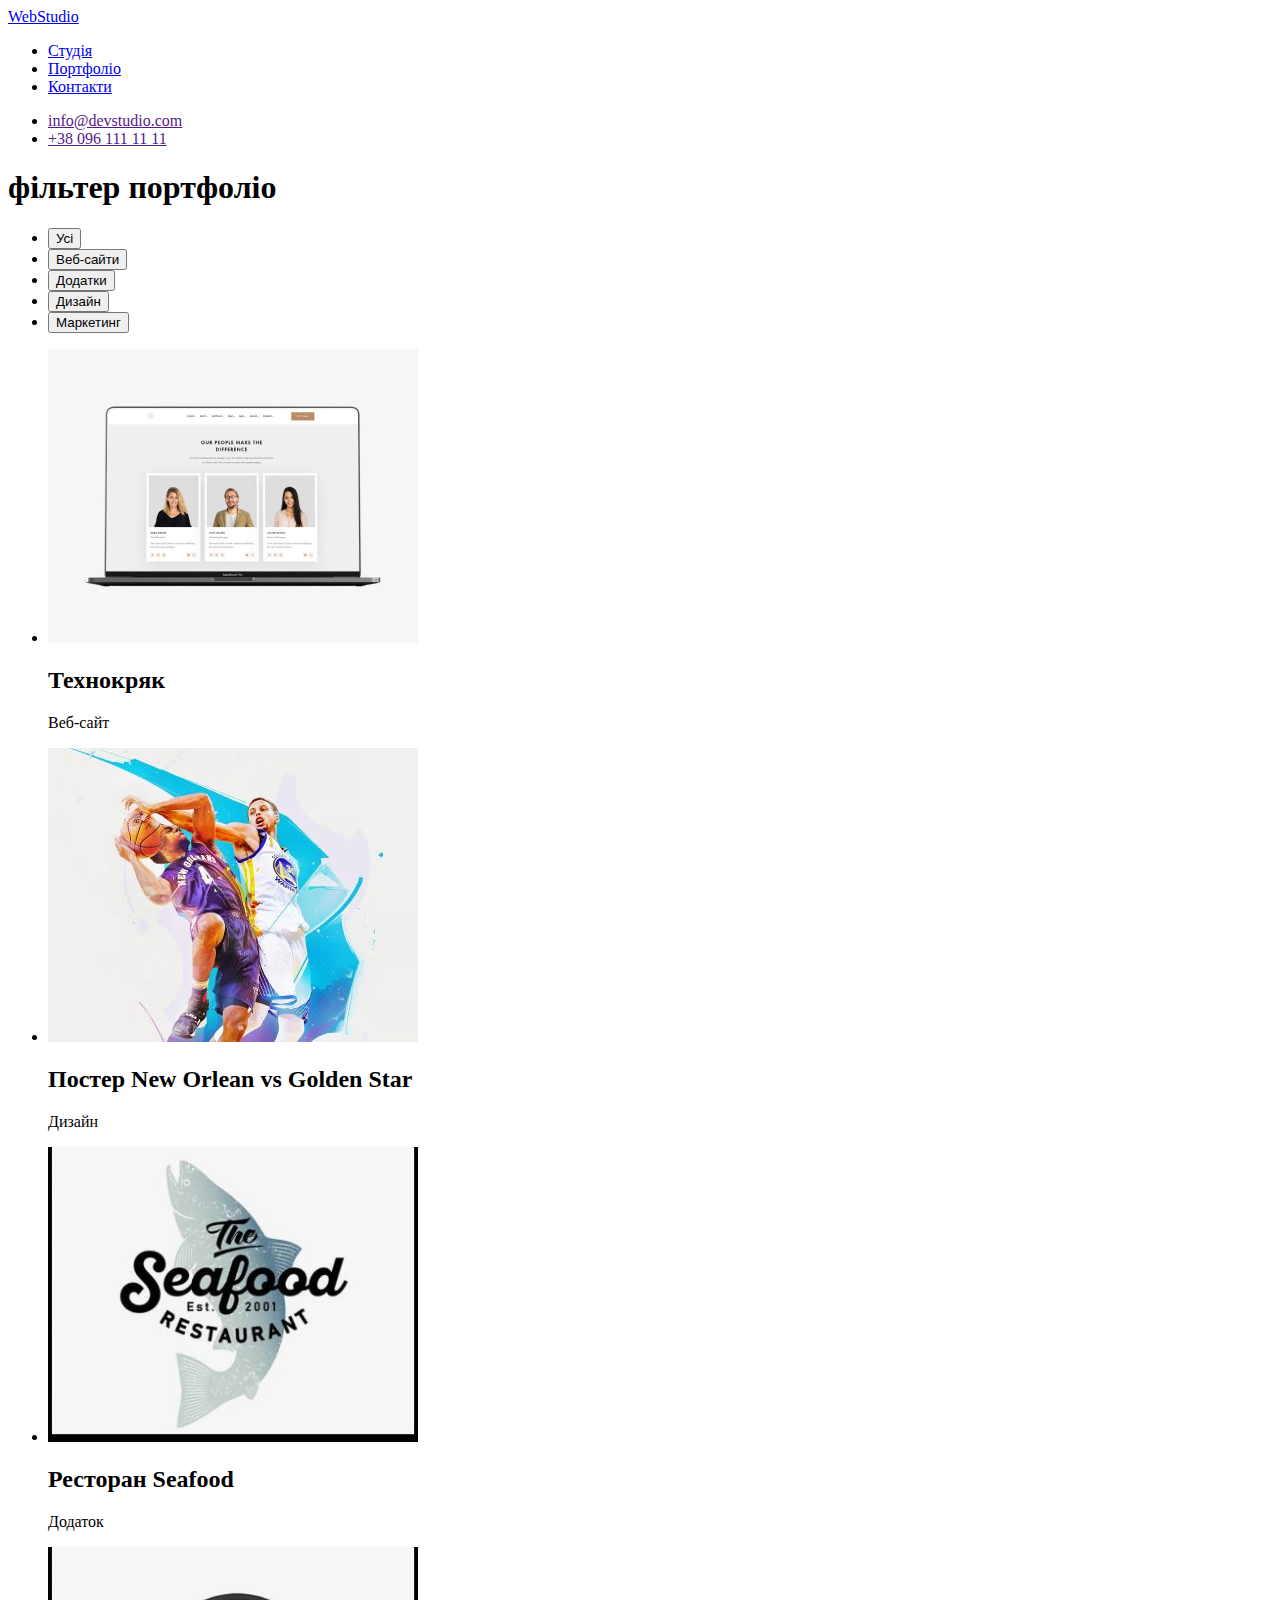
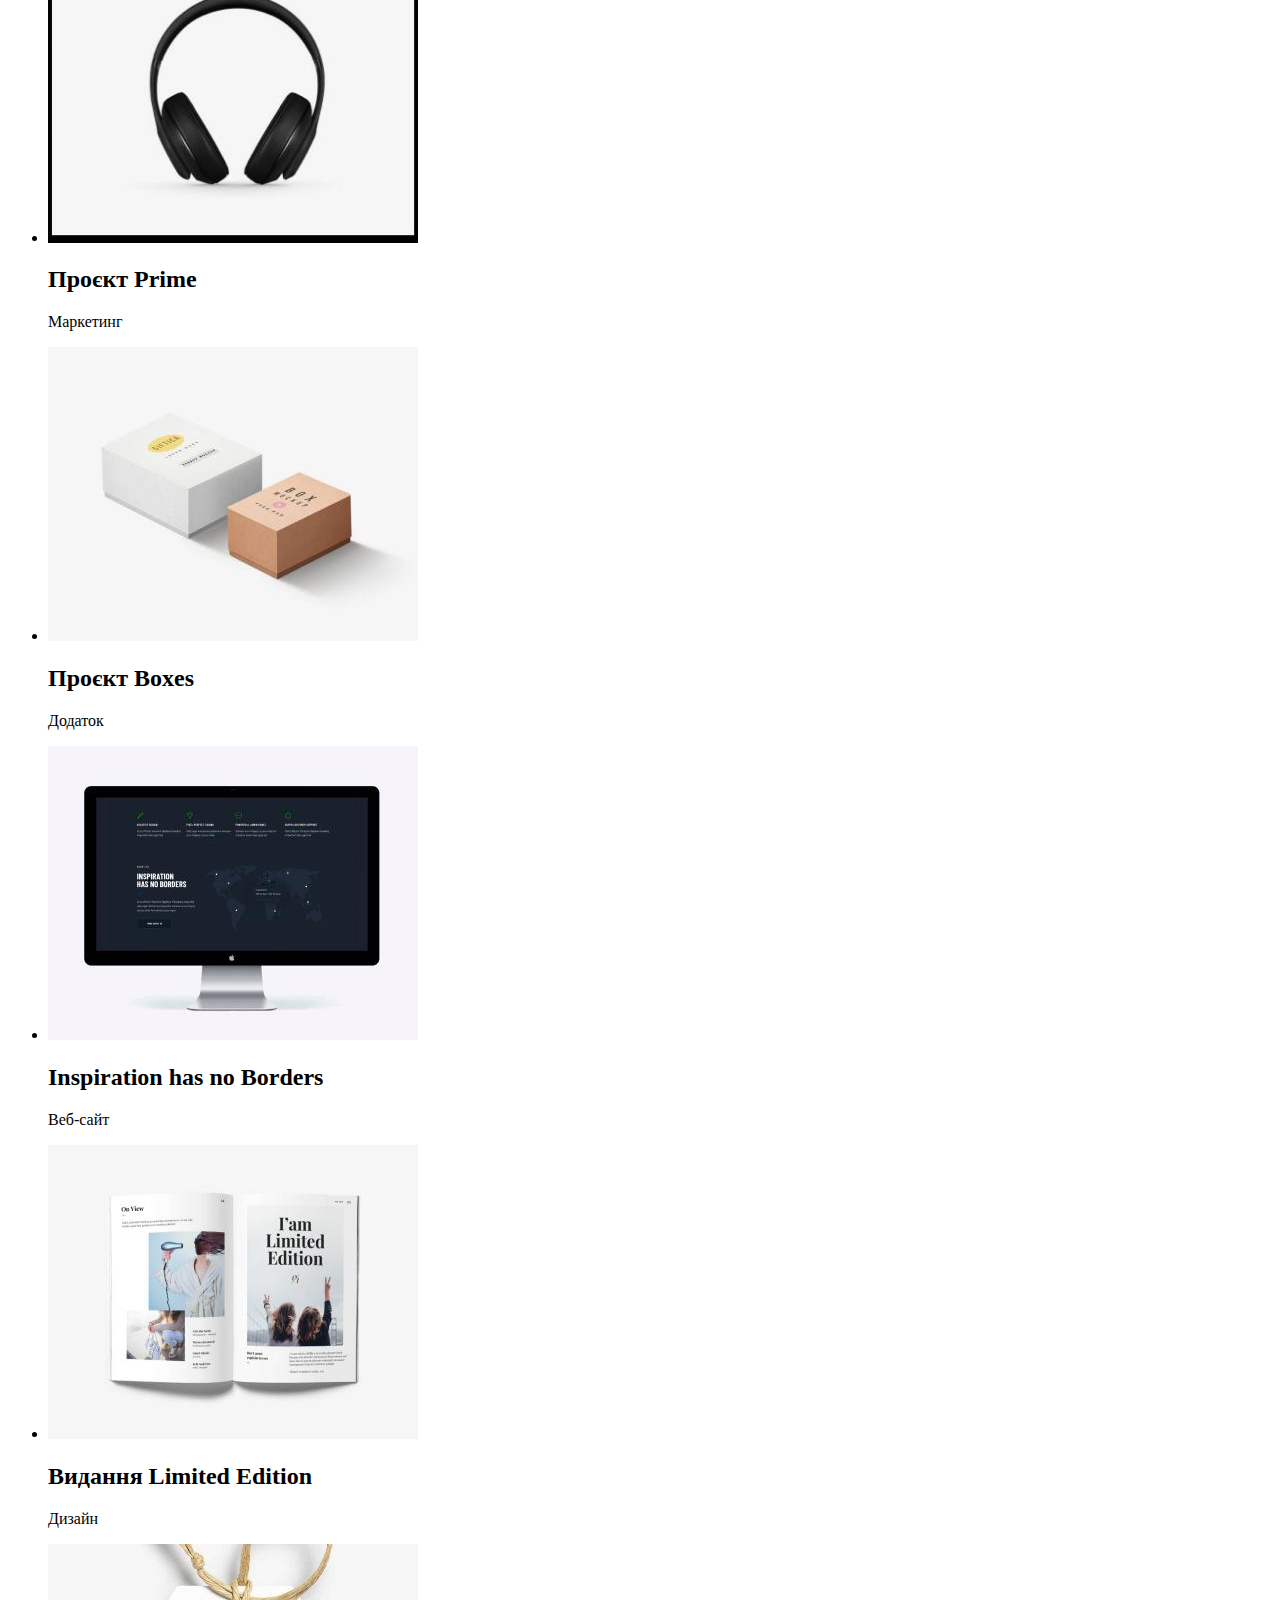
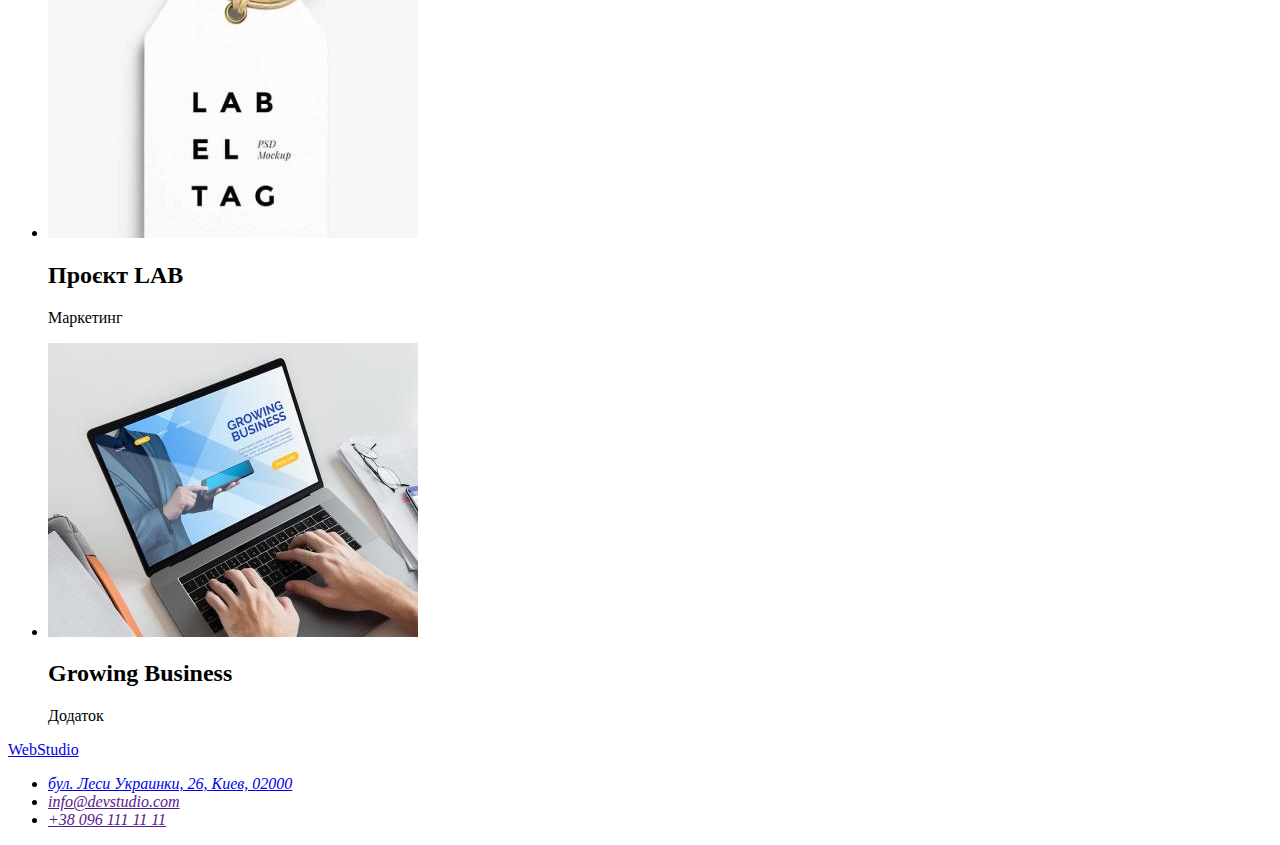
==== portfolio.html @ 7a336064 "створив секцію Мейн" ====
<!DOCTYPE html>
<html lang="uk">
  <head>
    <meta charset="UTF-8" />
    <meta http-equiv="X-UA-Compatible" content="IE=edge" />
    <meta name="viewport" content="width=device-width, initial-scale=1.0" />
    <title>Document</title>
    <link rel="staylesheet" href="./css/styles.css" />
  </head>
  <body>
    <header>
      <nav>
        <a href="index.html">WebStudio</a>
        <ul>
          <li><a href="./index.html">Студія</a></li>
          <li><a href="#">Портфоліо</a></li>
          <li><a href="#">Контакти</a></li>
        </ul>
        <ul>
          <li><a href="">info@devstudio.com</a></li>
          <li><a href="">+38 096 111 11 11</a></li>
        </ul>
      </nav>
    </header>
    <main>
      <!--заголовок буде приховано в файліcss-->
      <h1>фільтер портфоліо</h1>
      <ul>
        <li><button type="button">Усі</button></li>
        <li><button type="button">Веб-сайти</button></li>
        <li><button type="button">Додатки</button></li>
        <li><button type="button">Дизайн</button></li>
        <li><button type="button">Маркетинг</button></li>
      </ul>
      <section>
        <ul>
          <li>
            <img
              src="./images/imgPortfolio1.jpg"
              alt="відкритий сайт на ноутбуці"
              width="370"
            />
            <h2>Технокряк</h2>
            <p>Веб-сайт</p>
          </li>
          <li>
            <img
              src="./images/imgPortfolio2.jpg"
              alt="два хлопці грають в баскетбол"
              width="370"
            />
            <h2>Постер New Orlean vs Golden Star</h2>
            <p>Дизайн</p>
          </li>
          <li>
            <img
              src="./images/imgPortfolio3.jpg"
              alt="логотип ресторану"
              width="370"
            />
            <h2>Ресторан Seafood</h2>
            <p>Додаток</p>
          </li>
          <li>
            <img src="./images/imgPortfolio4.jpg" alt="навушники" width="370" />
            <h2>Проєкт Prime</h2>
            <p>Маркетинг</p>
          </li>
          <li>
            <img
              src="./images/imgPortfolio5.jpg"
              alt="дві картонні коробки"
              width="370"
            />
            <h2>Проєкт Boxes</h2>
            <p>Додаток</p>
          </li>
          <li>
            <img
              src="./images/imgPortfolio6.jpg"
              alt="відкритий сайт на комп’ютері"
              width="370"
            />
            <h2>Inspiration has no Borders</h2>
            <p>Веб-сайт</p>
          </li>
          <li>
            <img
              src="./images/imgPortfolio7.jpg"
              alt="відкрита книга"
              width="370"
            />
            <h2>Видання Limited Edition</h2>
            <p>Дизайн</p>
          </li>
          <li>
            <img
              src="./images/imgPortfolio8.jpg"
              alt="логотип компанії lab"
              width="370"
            />
            <h2>Проєкт LAB</h2>
            <p>Маркетинг</p>
          </li>
          <li>
            <img
              src="./images/imgPortfolio9.jpg"
              alt="людина працює за ноутбуком"
              width="370"
            />
            <h2>Growing Business</h2>
            <p>Додаток</p>
          </li>
        </ul>
      </section>
    </main>
    <footer>
      <a href="#">WebStudio</a>
      <address>
        <ul>
          <li>
            <a href="https://goo.gl/maps/vEa3t6t454SskipW9"
              >бул. Леси Украинки, 26, Киев, 02000</a
            >
          </li>
          <li><a href="">info@devstudio.com</a></li>
          <li><a href="">+38 096 111 11 11</a></li>
        </ul>
      </address>
    </footer>
  </body>
</html>
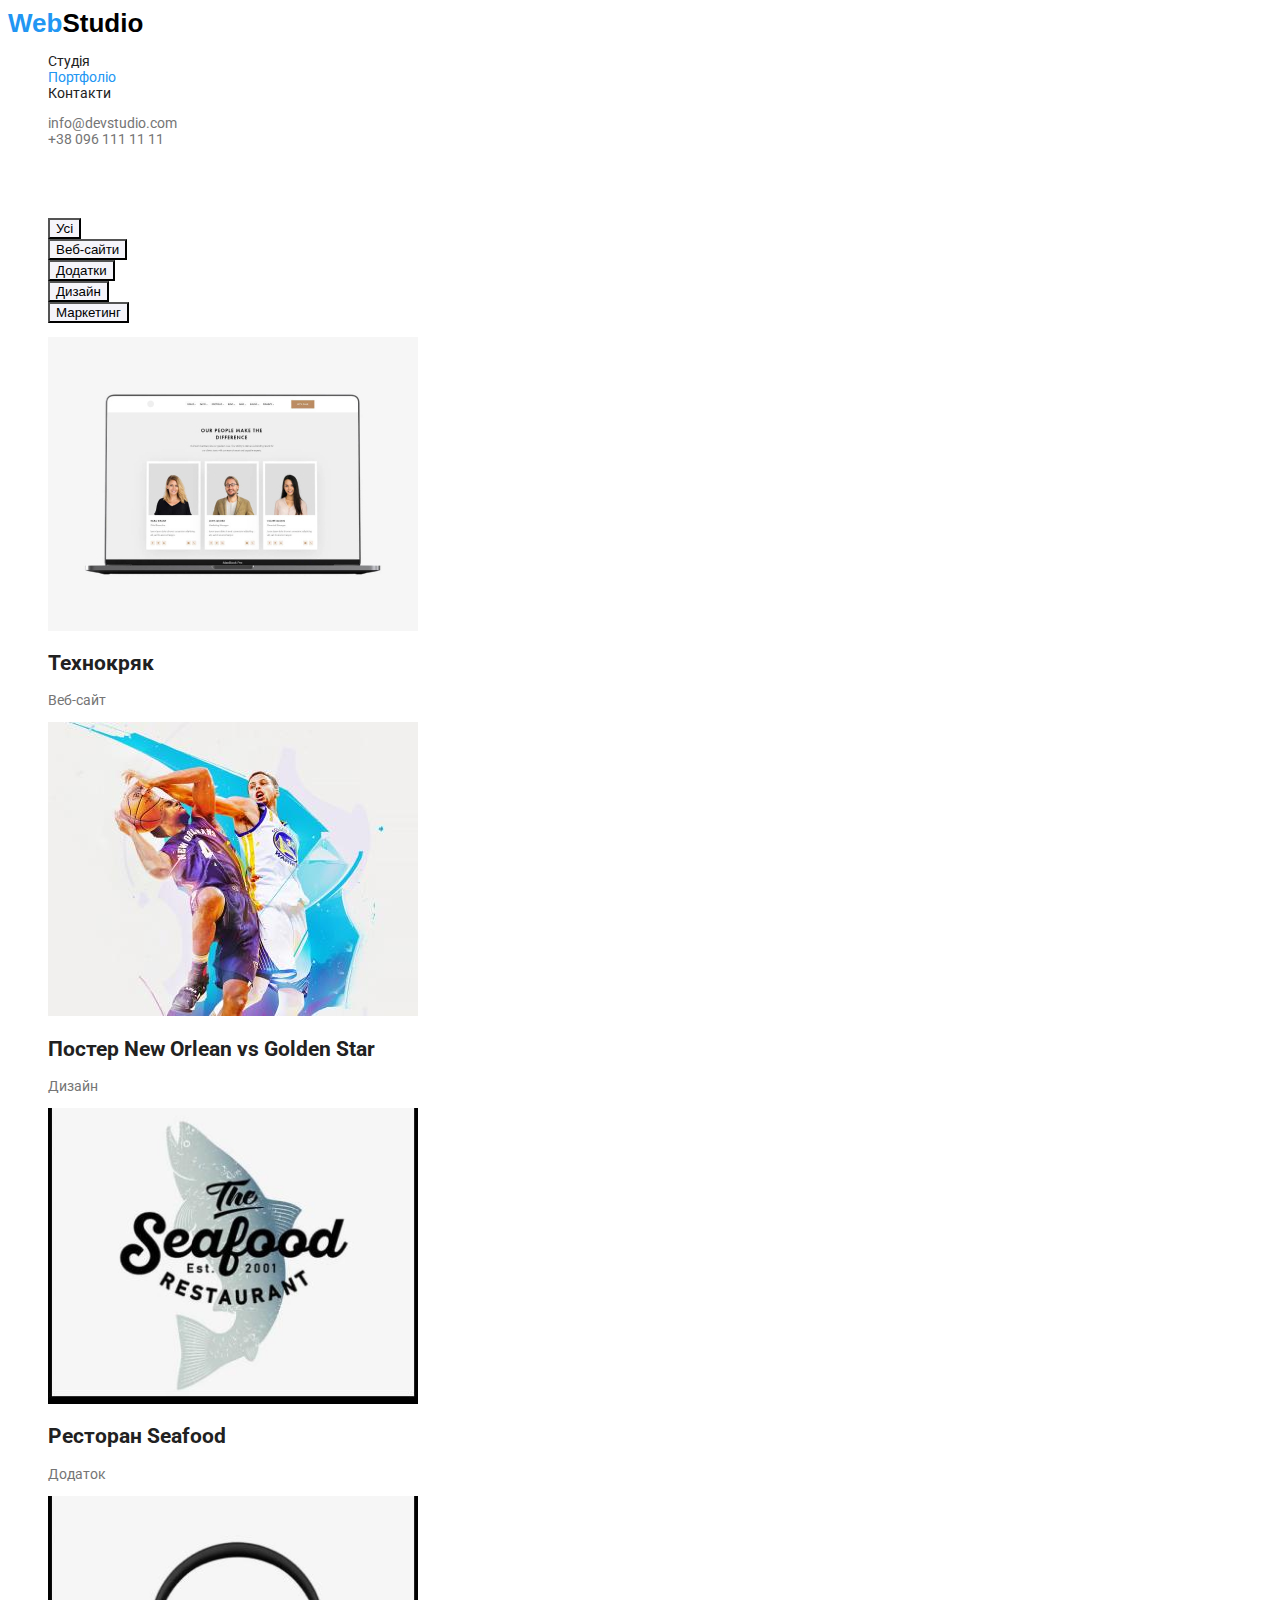
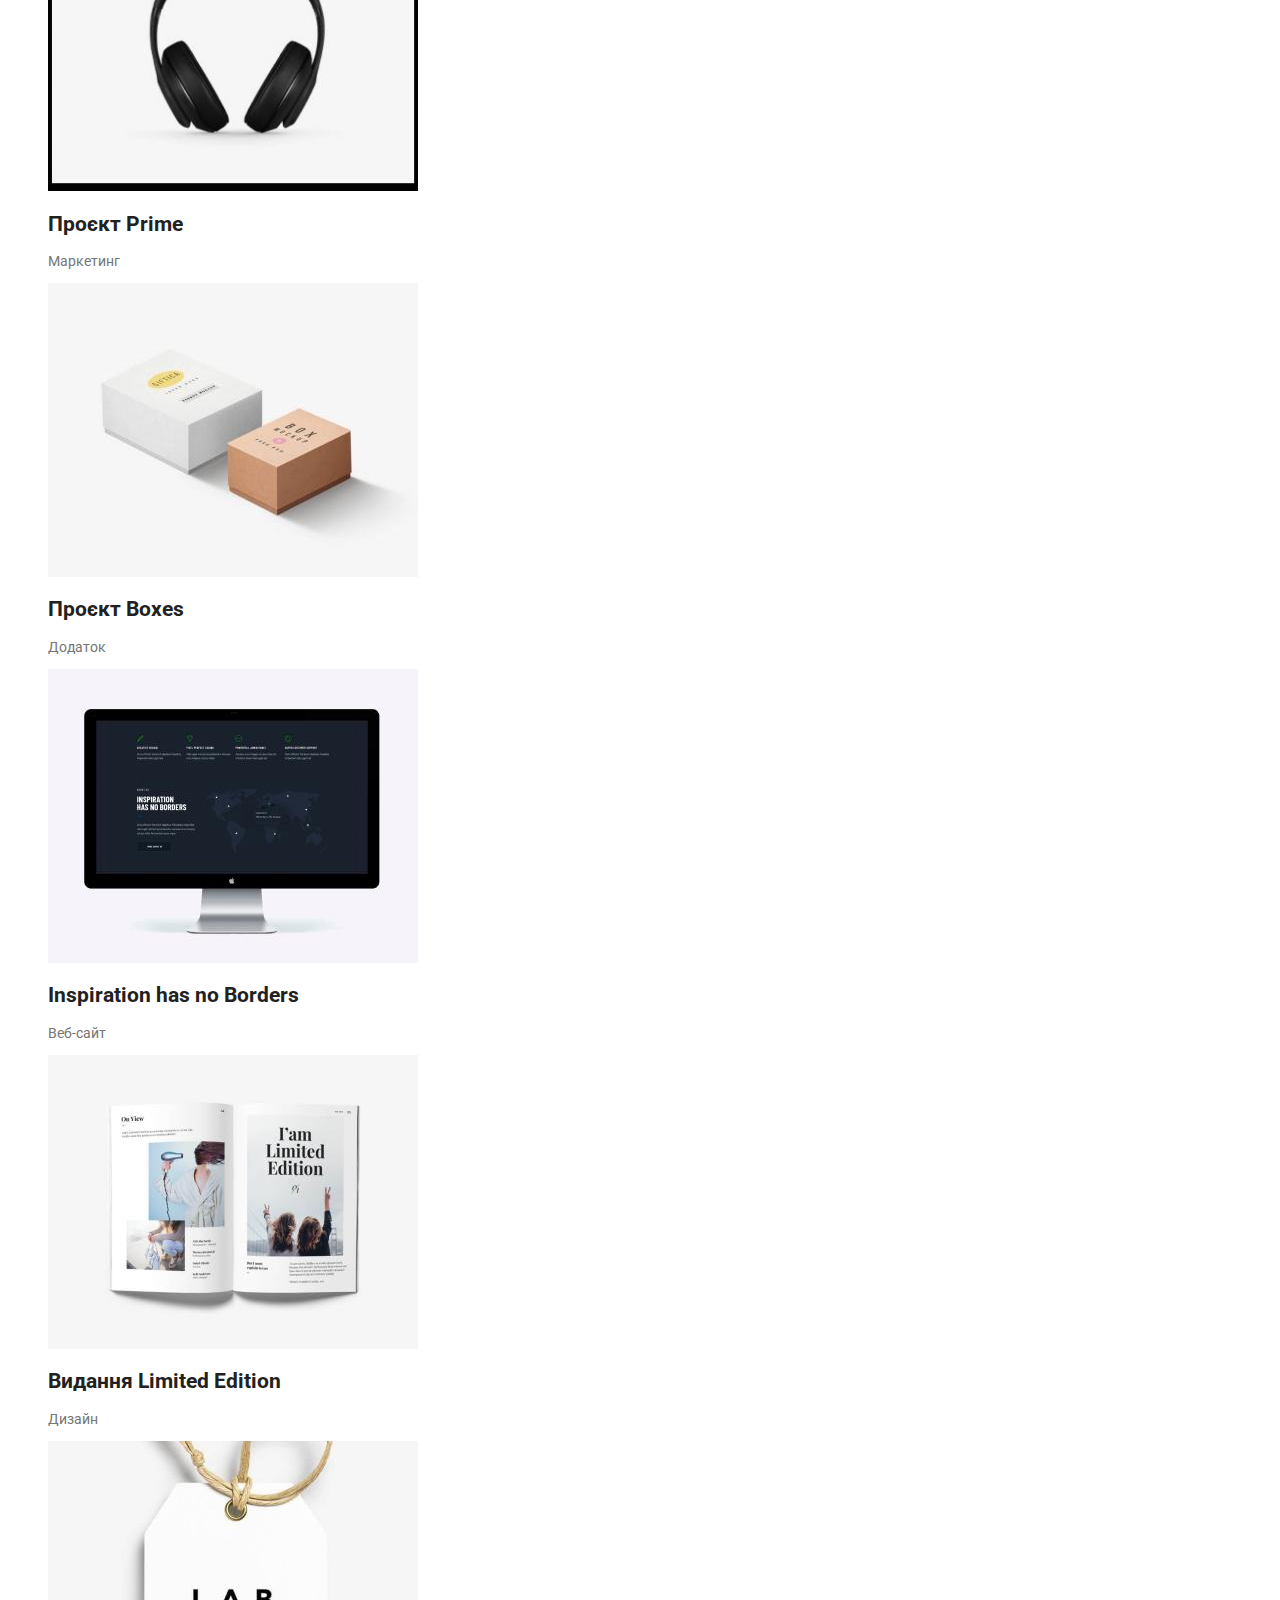
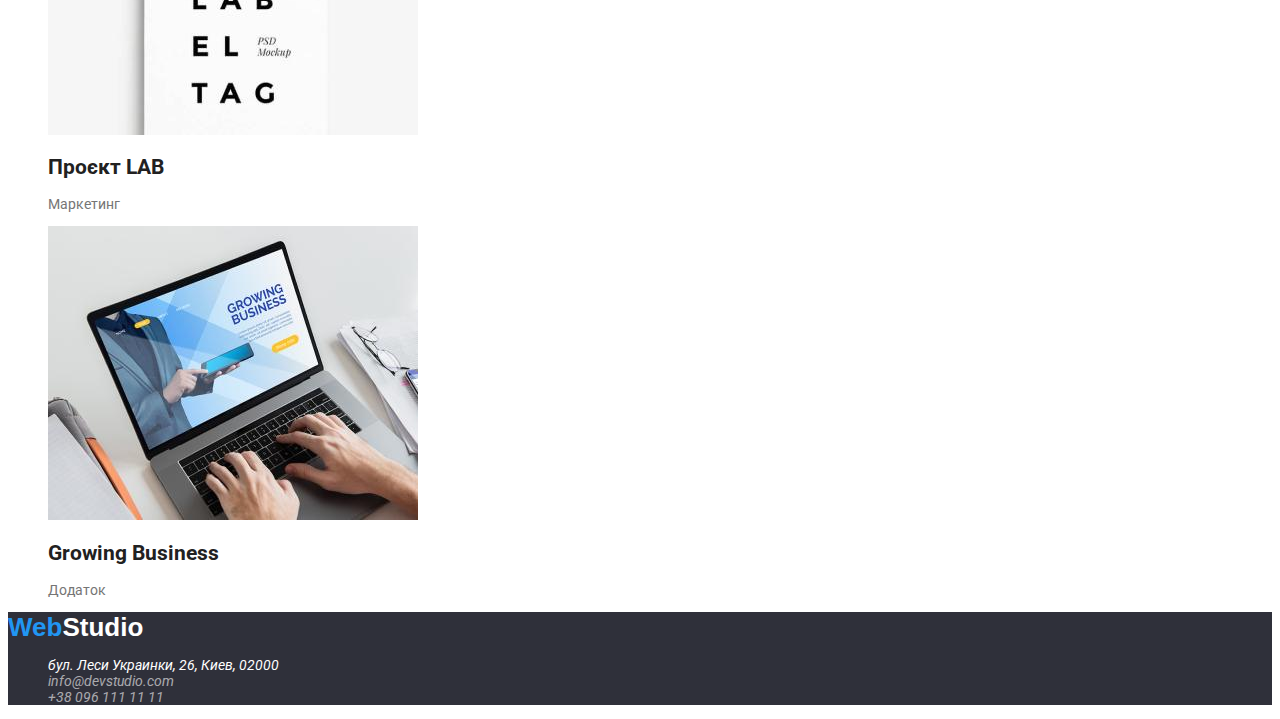
==== commit a45cf05b: "HW-02 Finish version" ====
--- a/portfolio.html
+++ b/portfolio.html
@@ -4,33 +4,46 @@
     <meta charset="UTF-8" />
     <meta http-equiv="X-UA-Compatible" content="IE=edge" />
     <meta name="viewport" content="width=device-width, initial-scale=1.0" />
-    <title>Document</title>
-    <link rel="staylesheet" href="./css/styles.css" />
+    <title>WebStudio_Portfolio</title>
+    <link rel="stylesheet" href="./css/styles.css" />
+    <link rel="preconnect" href="https://fonts.googleapis.com" />
+    <link rel="preconnect" href="https://fonts.gstatic.com" crossorigin />
+    <link
+      href="https://fonts.googleapis.com/css2?family=Raleway:wght@700&family=Roboto:ital,wght@0,400;0,900;1,700&display=swap"
+      rel="stylesheet"
+    />
   </head>
   <body>
     <header>
-      <nav>
-        <a href="index.html">WebStudio</a>
-        <ul>
-          <li><a href="./index.html">Студія</a></li>
-          <li><a href="#">Портфоліо</a></li>
-          <li><a href="#">Контакти</a></li>
+      <nav class="main-nav">
+        <a href="index.html" class="logo">
+          <span class="part-web">Web</span
+          ><span class="part-studio">Studio</span></a
+        >
+        <ul class="main-link">
+          <li><a href="./index.html" class="link-studio">Студія</a></li>
+          <li>
+            <a href="./portfolio.html" class="link-portfolio current"
+              >Портфоліо</a
+            >
+          </li>
+          <li><a href="#" class="link-contact">Контакти</a></li>
         </ul>
         <ul>
-          <li><a href="">info@devstudio.com</a></li>
-          <li><a href="">+38 096 111 11 11</a></li>
+          <li><a href="#" class="mail">info@devstudio.com</a></li>
+          <li><a href="#" class="phone">+38 096 111 11 11</a></li>
         </ul>
       </nav>
     </header>
     <main>
       <!--заголовок буде приховано в файліcss-->
-      <h1>фільтер портфоліо</h1>
+      <h1 class="filter-portfolio">фільтер портфоліо</h1>
       <ul>
-        <li><button type="button">Усі</button></li>
-        <li><button type="button">Веб-сайти</button></li>
-        <li><button type="button">Додатки</button></li>
-        <li><button type="button">Дизайн</button></li>
-        <li><button type="button">Маркетинг</button></li>
+        <li><button type="button" class="filters">Усі</button></li>
+        <li><button type="button" class="filters">Веб-сайти</button></li>
+        <li><button type="button" class="filters">Додатки</button></li>
+        <li><button type="button" class="filters">Дизайн</button></li>
+        <li><button type="button" class="filters">Маркетинг</button></li>
       </ul>
       <section>
         <ul>
@@ -114,17 +127,20 @@
         </ul>
       </section>
     </main>
-    <footer>
-      <a href="#">WebStudio</a>
+    <footer class="footer">
+      <a href="index.html" class="logo">
+        <span class="part-web">Web</span
+        ><span class="part-studio-footer">Studio</span></a
+      >
       <address>
         <ul>
           <li>
-            <a href="https://goo.gl/maps/vEa3t6t454SskipW9"
+            <a class="address" href="https://goo.gl/maps/vEa3t6t454SskipW9"
               >бул. Леси Украинки, 26, Киев, 02000</a
             >
           </li>
-          <li><a href="">info@devstudio.com</a></li>
-          <li><a href="">+38 096 111 11 11</a></li>
+          <li><a href="#" class="mail-footer">info@devstudio.com</a></li>
+          <li><a href="#" class="phone-footer">+38 096 111 11 11</a></li>
         </ul>
       </address>
     </footer>
--- a/css/styles.css
+++ b/css/styles.css
@@ -0,0 +1,158 @@
+:root {
+    --color-primary: #757575;
+    --color-title: #212121;
+    --color-accent: #2196F3;
+    --color-white: #fff;
+}
+
+body {
+    font-size: 14px;
+    font-family: 'roboto', sans-serif;
+    font-weight: 400;
+    color: var(--color-primary);
+    background: var(--color-white);
+}
+ul {
+    list-style: none;
+}
+h2, h3 {
+    color: var(--color-title);
+}
+   /*main nav*/
+.logo {
+    font-family: 'releway', sans-serif;
+    text-decoration: none;
+    font-size: 26px;
+    font-weight: 700;
+    line-height: 31px;
+}
+.part-web {color: var(--color-accent);}
+.part-studio {color: #000000;
+}
+.link-studio{
+    color: var(--color-title);
+    text-decoration: none;
+}
+.main-link .link-studio.current {
+    color: var(--color-accent);
+}
+.link-studio:hover,
+.link-studio:focus{
+    color: var(--color-accent);
+}
+.link-portfolio {
+    color: var(--color-title);
+    text-decoration: none;
+}
+
+.link-portfolio:hover,
+.link-portfolio:focus {
+    color: var(--color-accent);
+}
+.link-contact {
+    color: var(--color-title);
+    text-decoration: none;
+}
+.main-link .link-portfolio.current {
+    color: var(--color-accent);
+}
+.link-contact:hover,
+.link-contact:focus {
+    color: var(--color-accent);
+}
+.mail {
+color: #757575;
+text-decoration: none;
+}
+.mail:hover,
+.mail:focus{
+    color: var(--color-accent);
+}
+.phone {
+    color: #757575;
+    text-decoration: none;
+}
+.phone:hover,
+.phone:focus {
+    color: var(--color-accent);
+}
+.hero{
+    background-color: #2F303A;
+}
+.hero-title{
+    font-size: 44px;
+    text-transform: uppercase;
+    text-align: center;
+    color: var(--color-white);
+}
+.hero-button {
+    color: var(--color-white);
+    background-color: var(--color-accent);
+    box-shadow: 0px 4px 4px;
+}
+.hero-button:hover {
+   background-color: #367ab3;
+}
+.benefits  h2{
+    color: rgba(0, 0, 0, 0);
+}
+.benefits  h3 {
+    font-size: 14px;
+    color: var(--color-title);
+    font-weight: 700;
+    text-transform: uppercase;
+}
+.our-team h3 {
+    font-size: 16px;
+    font-weight: 500;
+}
+.our-team p {
+    font-size: 16px;
+    font-weight: 400;
+}
+.footer {
+    background-color: #2F303A;
+}
+.part-studio-footer {
+    color: var(--color-white);
+}
+.mail-footer {
+    font-family: 'Roboto';
+    text-decoration: none;
+    font-weight: 400;
+    font-size: 14px;
+    color: rgba(255, 255, 255, 0.6);
+}
+.mail-footer:hover,
+.mail-footer:focus {
+    color: var(--color-accent);
+}
+.phone-footer {
+    font-family: 'Roboto';
+    text-decoration: none;
+    font-weight: 400;
+    font-size: 14px;
+    color: rgba(255, 255, 255, 0.6);
+}
+.phone-footer:hover,
+.phone-footer:focus {
+    color: var(--color-accent);
+}
+.address{
+    color: var(--color-white);
+    text-decoration: none;
+    font-size: 14px;
+    font-weight: 400;
+}
+
+/*css portfolio*/
+.filter-portfolio {
+    color: rgba(0, 0, 0, 0);
+} 
+.filters {
+    background: #F5F4FA;
+}
+.filters:hover {
+    color: var(--color-white);
+    background-color:var(--color-accent);    
+}
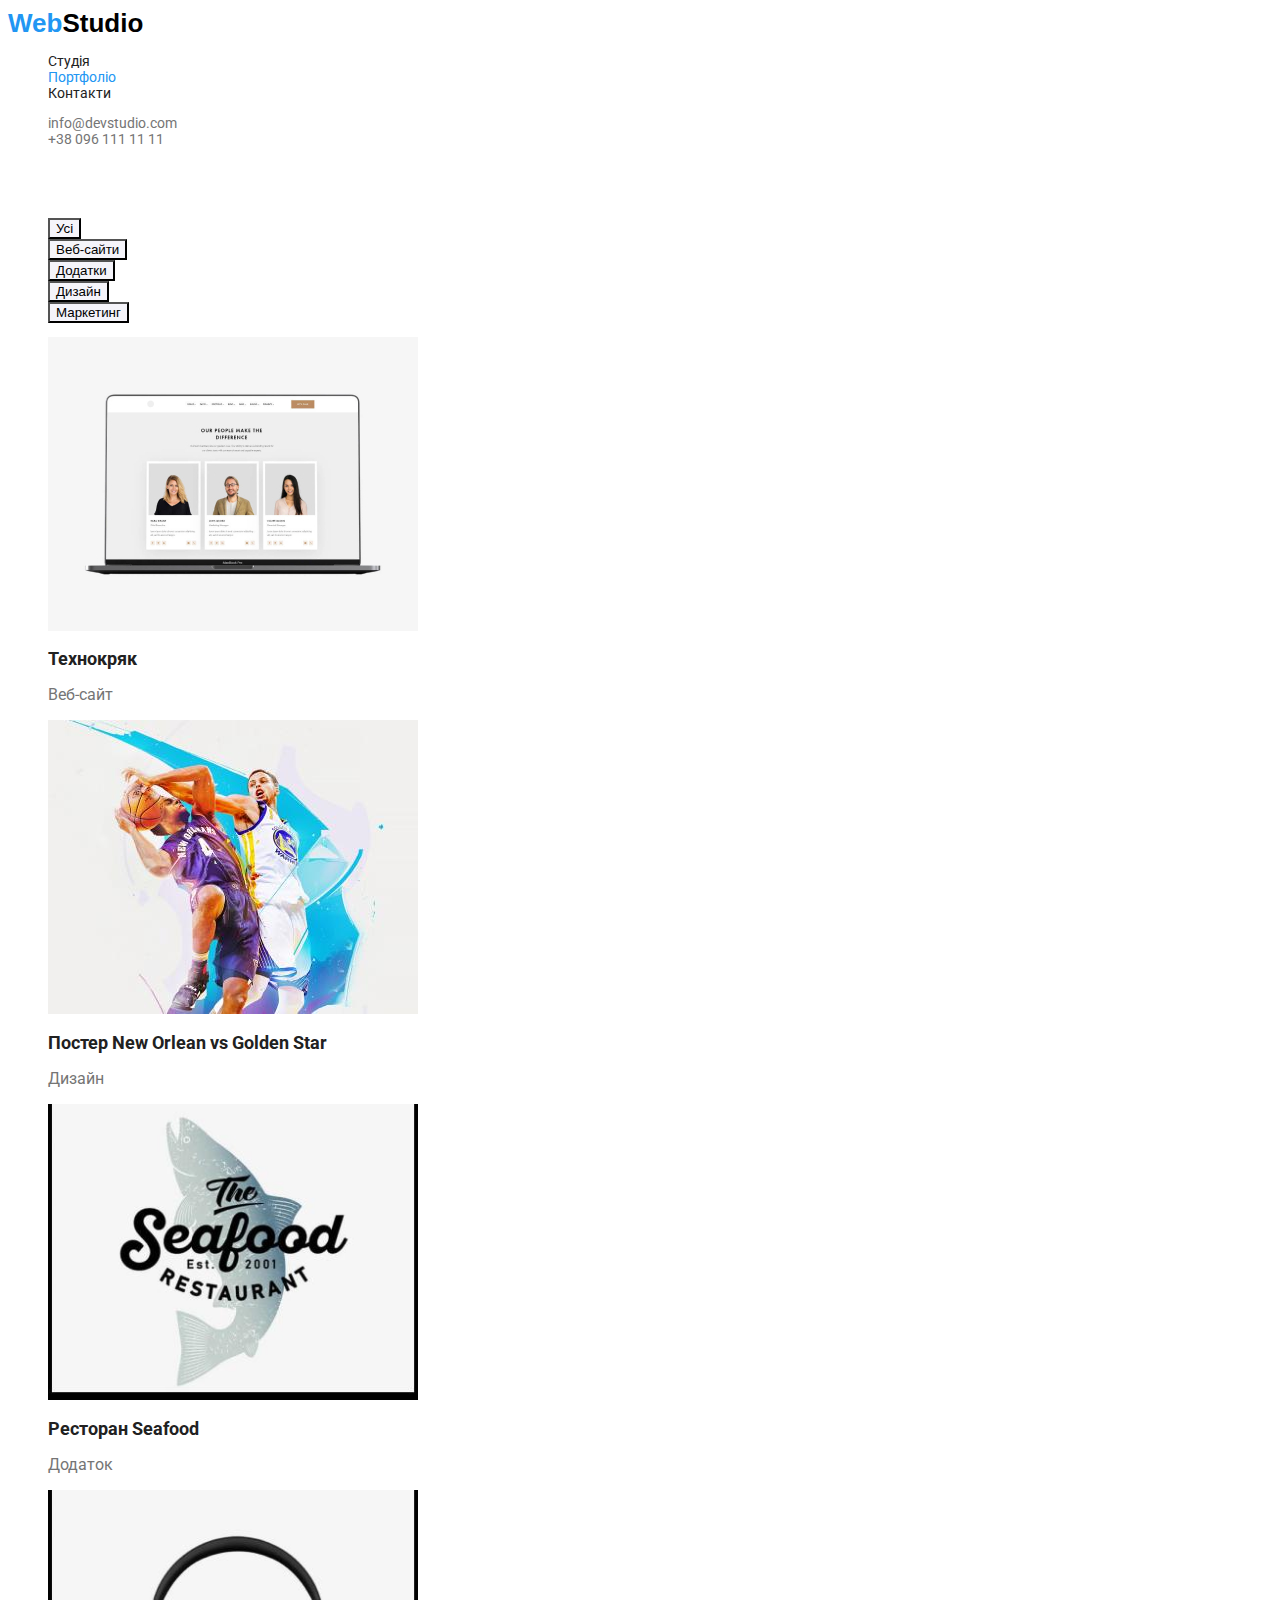
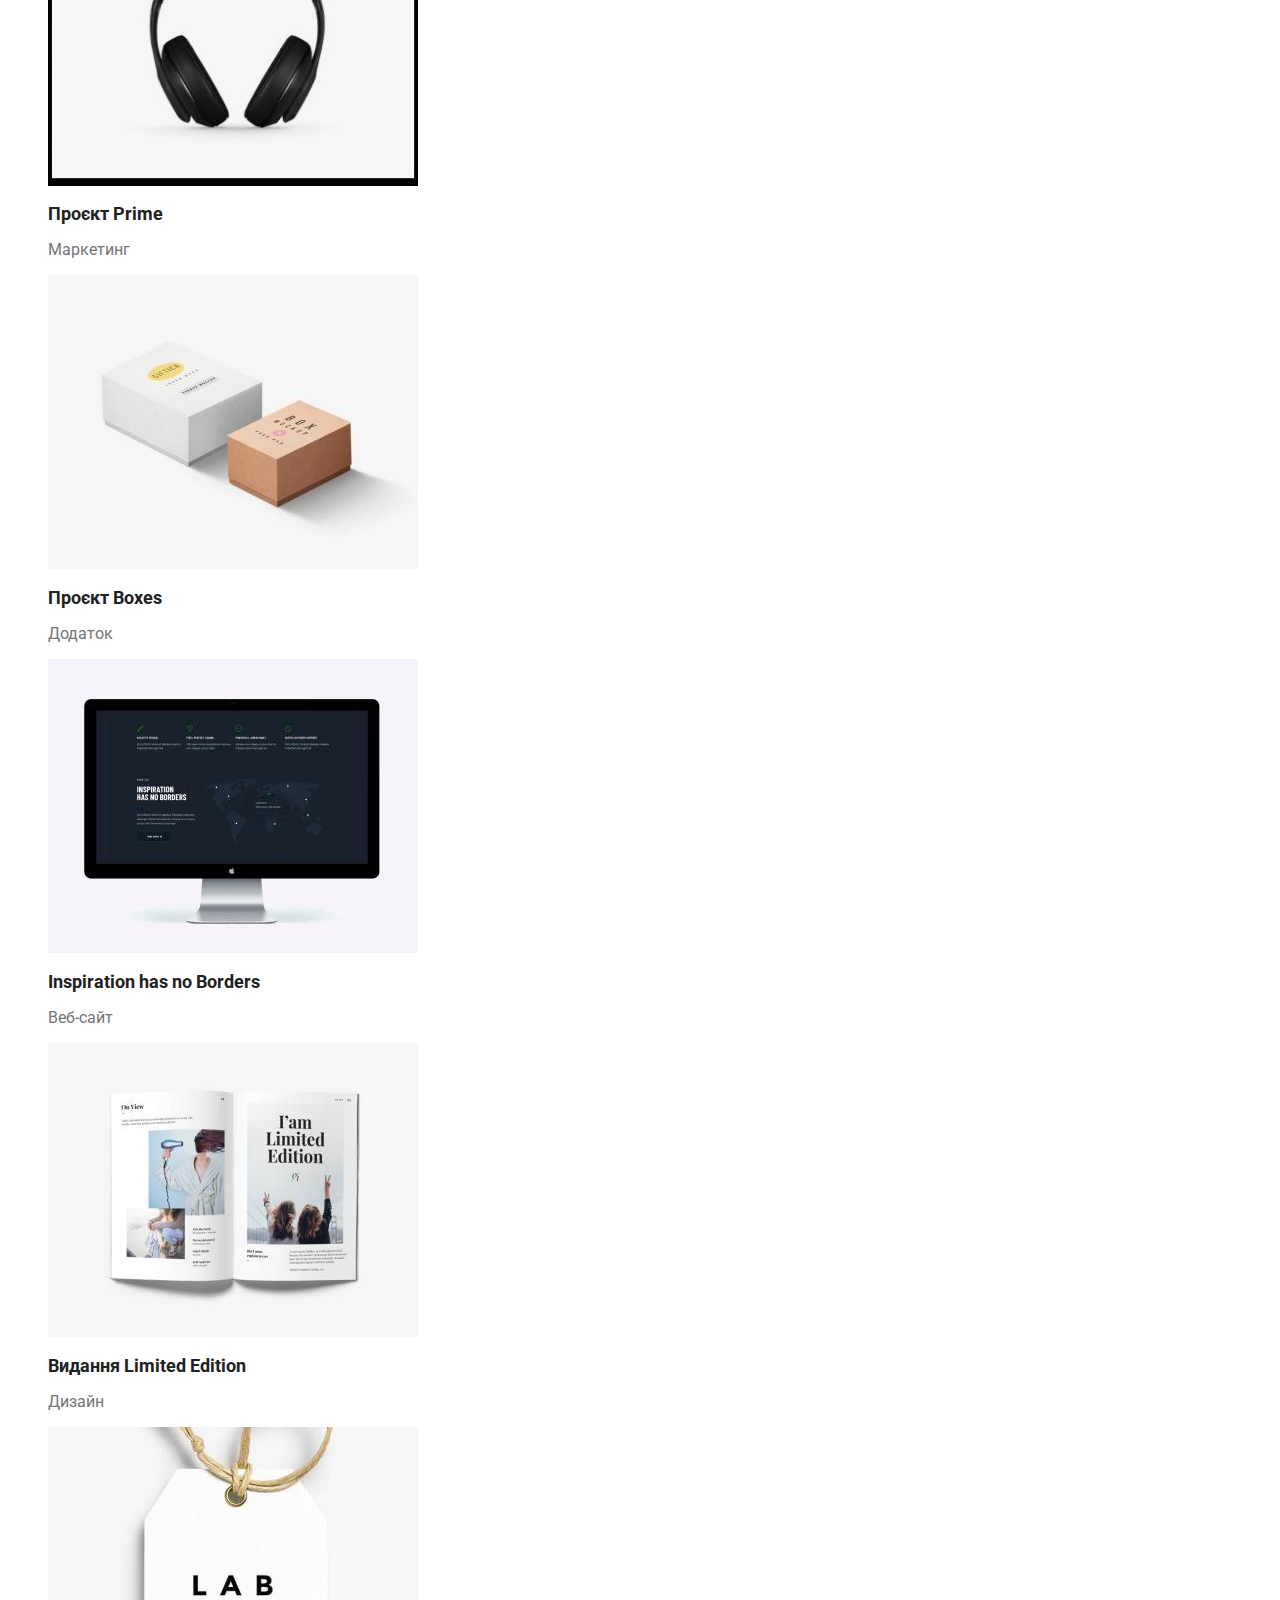
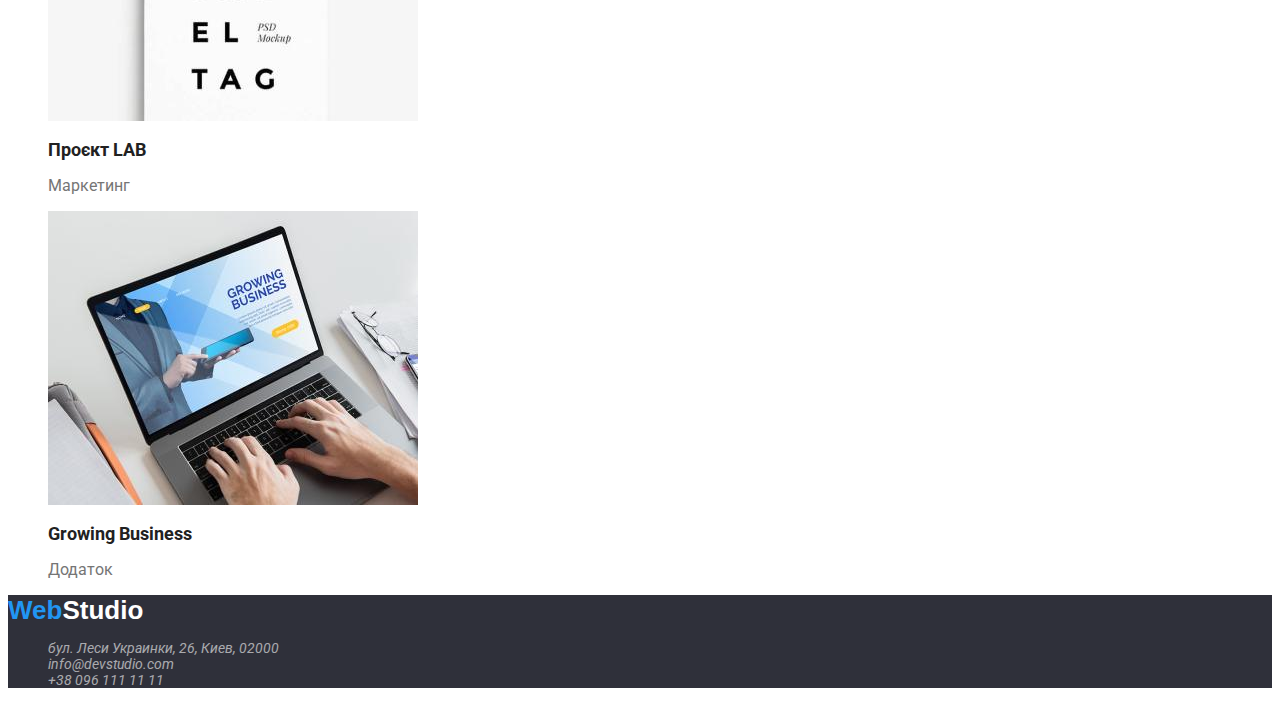
==== commit 2e617700: "Після Виправлення" ====
--- a/portfolio.html
+++ b/portfolio.html
@@ -9,7 +9,7 @@
     <link rel="preconnect" href="https://fonts.googleapis.com" />
     <link rel="preconnect" href="https://fonts.gstatic.com" crossorigin />
     <link
-      href="https://fonts.googleapis.com/css2?family=Raleway:wght@700&family=Roboto:ital,wght@0,400;0,900;1,700&display=swap"
+      href="https://fonts.googleapis.com/css2?family=Raleway:wght@700&family=Roboto:ital,wght@0,400;0,500;0,900;1,700&display=swap"
       rel="stylesheet"
     />
   </head>
@@ -21,32 +21,30 @@
           ><span class="part-studio">Studio</span></a
         >
         <ul class="main-link">
-          <li><a href="./index.html" class="link-studio">Студія</a></li>
+          <li><a href="./index.html" class="link">Студія</a></li>
           <li>
-            <a href="./portfolio.html" class="link-portfolio current"
-              >Портфоліо</a
-            >
+            <a href="./portfolio.html" class="link current">Портфоліо</a>
           </li>
-          <li><a href="#" class="link-contact">Контакти</a></li>
+          <li><a href="#" class="link">Контакти</a></li>
         </ul>
         <ul>
-          <li><a href="#" class="mail">info@devstudio.com</a></li>
-          <li><a href="#" class="phone">+38 096 111 11 11</a></li>
+          <li><a href="#" class="communication">info@devstudio.com</a></li>
+          <li><a href="#" class="communication">+38 096 111 11 11</a></li>
         </ul>
       </nav>
     </header>
     <main>
-      <!--заголовок буде приховано в файліcss-->
-      <h1 class="filter-portfolio">фільтер портфоліо</h1>
-      <ul>
-        <li><button type="button" class="filters">Усі</button></li>
-        <li><button type="button" class="filters">Веб-сайти</button></li>
-        <li><button type="button" class="filters">Додатки</button></li>
-        <li><button type="button" class="filters">Дизайн</button></li>
-        <li><button type="button" class="filters">Маркетинг</button></li>
-      </ul>
       <section>
+        <!--заголовок буде приховано в файліcss-->
+        <h1 class="filter-portfolio">фільтер портфоліо</h1>
         <ul>
+          <li><button type="button" class="filters">Усі</button></li>
+          <li><button type="button" class="filters">Веб-сайти</button></li>
+          <li><button type="button" class="filters">Додатки</button></li>
+          <li><button type="button" class="filters">Дизайн</button></li>
+          <li><button type="button" class="filters">Маркетинг</button></li>
+        </ul>
+        <ul class="models">
           <li>
             <img
               src="./images/imgPortfolio1.jpg"
@@ -135,12 +133,12 @@
       <address>
         <ul>
           <li>
-            <a class="address" href="https://goo.gl/maps/vEa3t6t454SskipW9"
+            <a class="link-footer" href="https://goo.gl/maps/vEa3t6t454SskipW9"
               >бул. Леси Украинки, 26, Киев, 02000</a
             >
           </li>
-          <li><a href="#" class="mail-footer">info@devstudio.com</a></li>
-          <li><a href="#" class="phone-footer">+38 096 111 11 11</a></li>
+          <li><a href="#" class="link-footer">info@devstudio.com</a></li>
+          <li><a href="#" class="link-footer">+38 096 111 11 11</a></li>
         </ul>
       </address>
     </footer>
--- a/css/styles.css
+++ b/css/styles.css
@@ -29,51 +29,23 @@
 .part-web {color: var(--color-accent);}
 .part-studio {color: #000000;
 }
-.link-studio{
+.link {
     color: var(--color-title);
     text-decoration: none;
 }
-.main-link .link-studio.current {
+.main-link .link.current {
     color: var(--color-accent);
 }
-.link-studio:hover,
-.link-studio:focus{
+.link:hover,
+.link:focus{
     color: var(--color-accent);
 }
-.link-portfolio {
-    color: var(--color-title);
-    text-decoration: none;
-}
-
-.link-portfolio:hover,
-.link-portfolio:focus {
-    color: var(--color-accent);
-}
-.link-contact {
-    color: var(--color-title);
-    text-decoration: none;
-}
-.main-link .link-portfolio.current {
-    color: var(--color-accent);
-}
-.link-contact:hover,
-.link-contact:focus {
-    color: var(--color-accent);
-}
-.mail {
+.communication {
 color: #757575;
 text-decoration: none;
 }
-.mail:hover,
-.mail:focus{
-    color: var(--color-accent);
-}
-.phone {
-    color: #757575;
-    text-decoration: none;
-}
-.phone:hover,
-.phone:focus {
+.communication:hover,
+.communication:focus{
     color: var(--color-accent);
 }
 .hero{
@@ -89,8 +61,15 @@
     color: var(--color-white);
     background-color: var(--color-accent);
     box-shadow: 0px 4px 4px;
+    font-family: 'roboto', sans-serif;
+    font-weight: 700;
+    font-size: 16px;
 }
-.hero-button:hover {
+.hero-button {
+    cursor: pointer;
+}
+.hero-button:hover,
+.hero-button:focus {
    background-color: #367ab3;
 }
 .benefits  h2{
@@ -102,7 +81,12 @@
     font-weight: 700;
     text-transform: uppercase;
 }
-.our-team h3 {
+.our-team-title {
+    font-family: 'roboto' , sans-serif;
+    font-size: 36px;
+    font-weight: 700;
+}
+.our-team h3, p {
     font-size: 16px;
     font-weight: 500;
 }
@@ -110,32 +94,26 @@
     font-size: 16px;
     font-weight: 400;
 }
+.examples-work-title {
+    font-family: 'roboto', sans-serif;
+    font-size: 36px;
+    font-weight: 700;
+}
 .footer {
     background-color: #2F303A;
 }
 .part-studio-footer {
     color: var(--color-white);
 }
-.mail-footer {
+.link-footer {
     font-family: 'Roboto';
     text-decoration: none;
     font-weight: 400;
     font-size: 14px;
     color: rgba(255, 255, 255, 0.6);
 }
-.mail-footer:hover,
-.mail-footer:focus {
-    color: var(--color-accent);
-}
-.phone-footer {
-    font-family: 'Roboto';
-    text-decoration: none;
-    font-weight: 400;
-    font-size: 14px;
-    color: rgba(255, 255, 255, 0.6);
-}
-.phone-footer:hover,
-.phone-footer:focus {
+.link-footer:hover,
+.link-footer:focus {
     color: var(--color-accent);
 }
 .address{
@@ -144,15 +122,28 @@
     font-size: 14px;
     font-weight: 400;
 }
-
+.lik-footer {
+   color: rgba(255, 255, 255, 0.6);
+}
 /*css portfolio*/
 .filter-portfolio {
     color: rgba(0, 0, 0, 0);
 } 
 .filters {
     background: #F5F4FA;
+    cursor: pointer;
 }
 .filters:hover {
     color: var(--color-white);
     background-color:var(--color-accent);    
 }
+ .models h2 {
+    font-family: 'Roboto', sans-serif;
+    font-weight:  700;
+    font-size: 18px;
+}
+.models p {
+    font-family: 'Roboto', sans-serif;
+    font-weight: 400;
+    font-size: 16px;
+}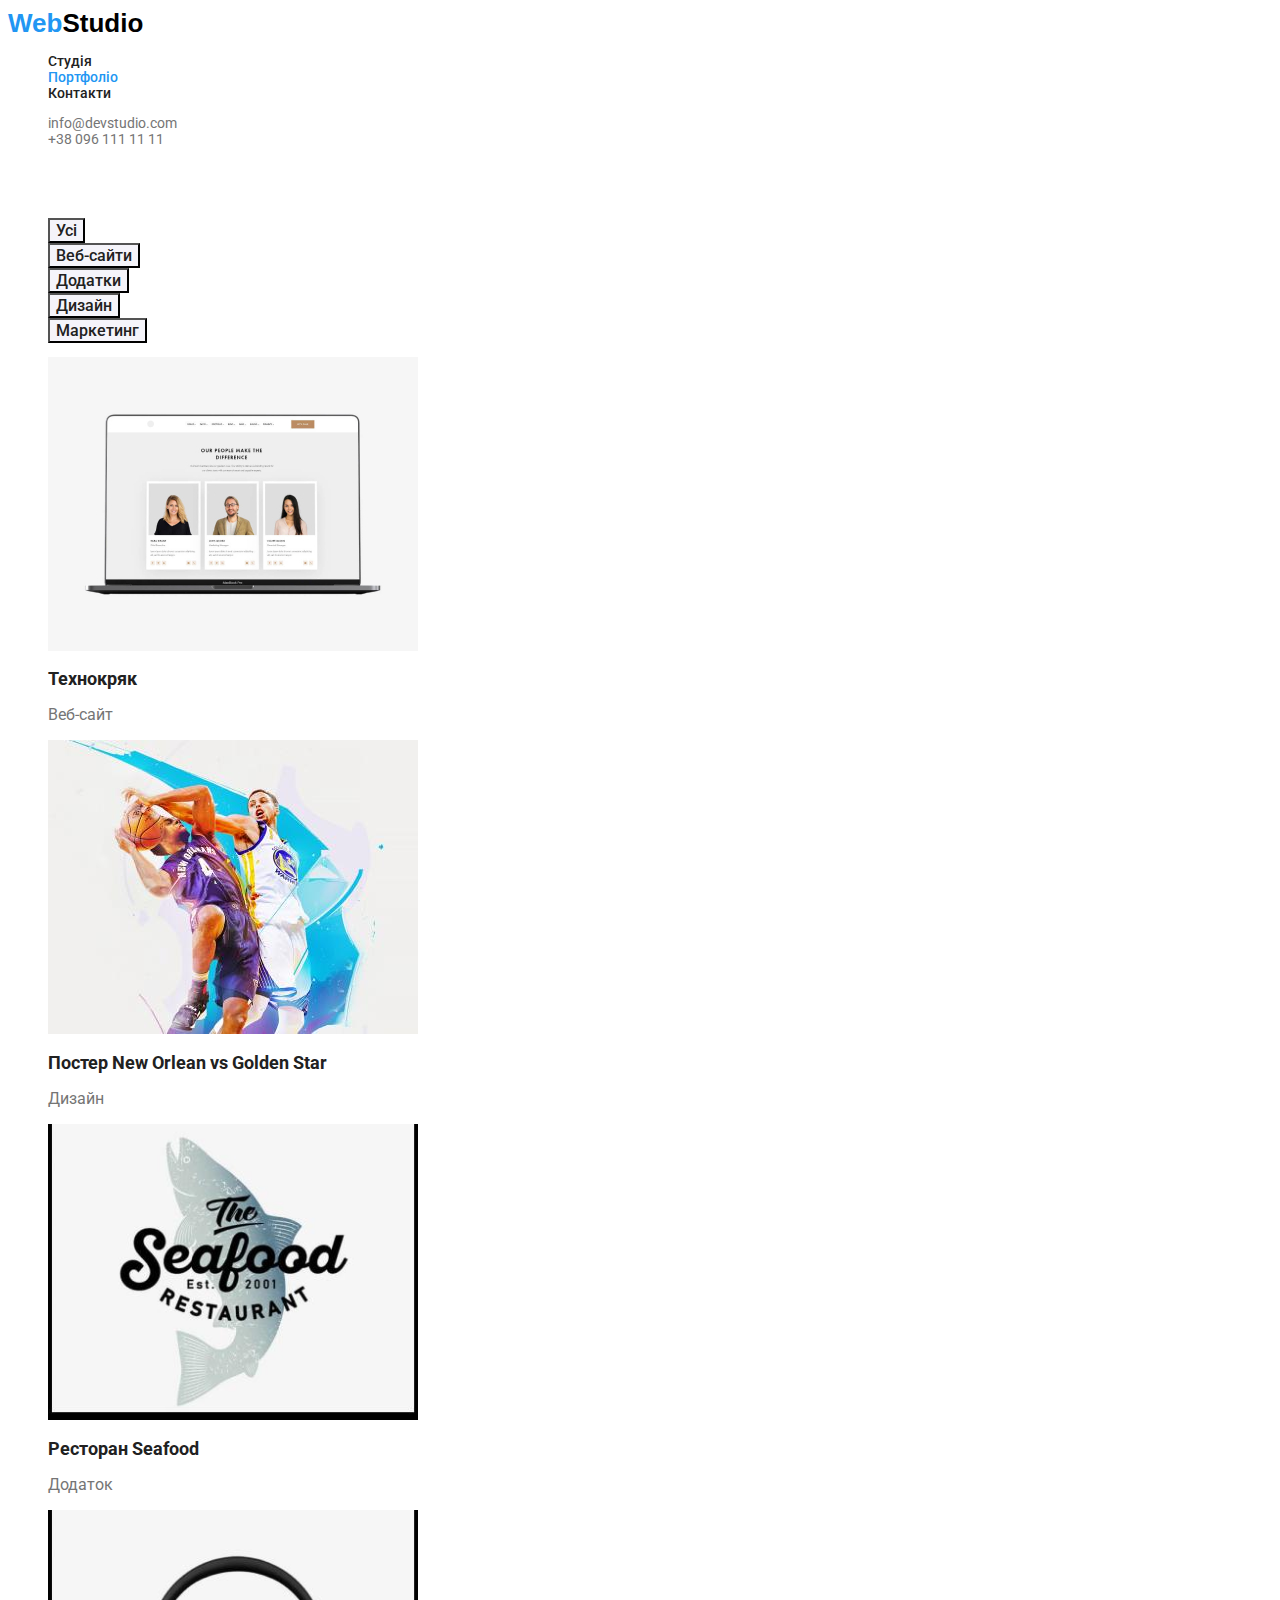
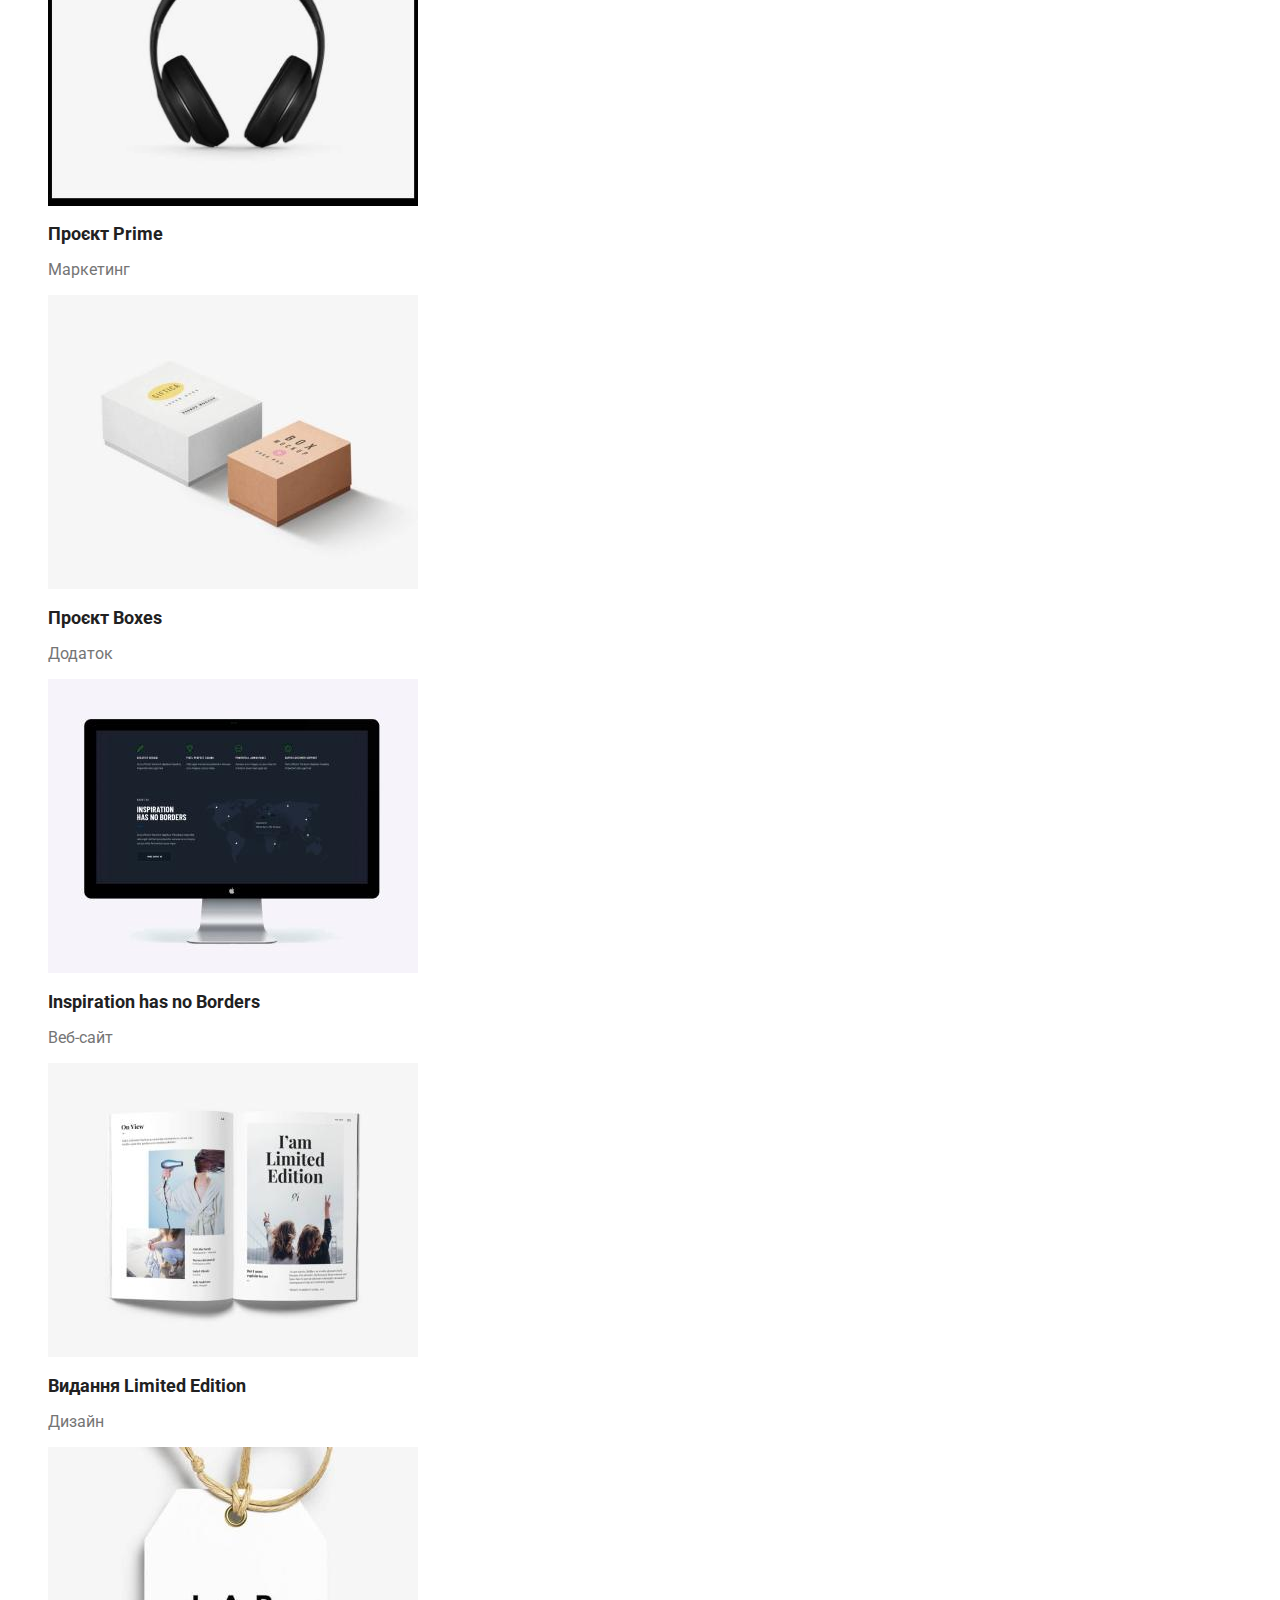
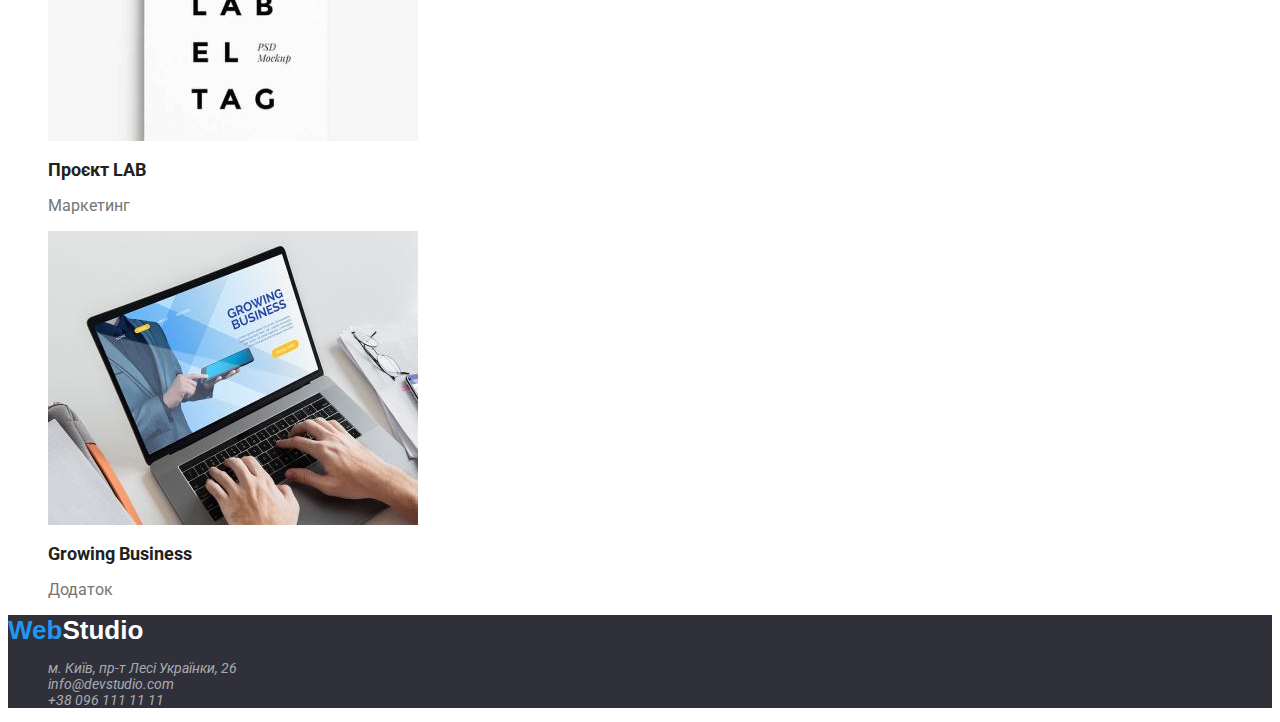
==== commit 825cdf7c: "Фінаальнаа правка" ====
--- a/portfolio.html
+++ b/portfolio.html
@@ -134,7 +134,7 @@
         <ul>
           <li>
             <a class="link-footer" href="https://goo.gl/maps/vEa3t6t454SskipW9"
-              >бул. Леси Украинки, 26, Киев, 02000</a
+              >м. Київ, пр-т Лесі Українки, 26</a
             >
           </li>
           <li><a href="#" class="link-footer">info@devstudio.com</a></li>
--- a/css/styles.css
+++ b/css/styles.css
@@ -32,6 +32,8 @@
 .link {
     color: var(--color-title);
     text-decoration: none;
+    font-size:  14px;
+    font-weight: 500;
 }
 .main-link .link.current {
     color: var(--color-accent);
@@ -71,6 +73,10 @@
 .hero-button:hover,
 .hero-button:focus {
    background-color: #367ab3;
+}
+.benefits p {
+    line-height: 24px;
+    letter-spacing: 0.03em;
 }
 .benefits  h2{
     color: rgba(0, 0, 0, 0);
@@ -130,7 +136,11 @@
     color: rgba(0, 0, 0, 0);
 } 
 .filters {
-    background: #F5F4FA;
+    font-family: 'roboto' , sans-serif;
+    font-size: 16px;
+    font-weight: 500;
+    color: var(--color-title);
+    background-color : #F5F4FA;
     cursor: pointer;
 }
 .filters:hover {
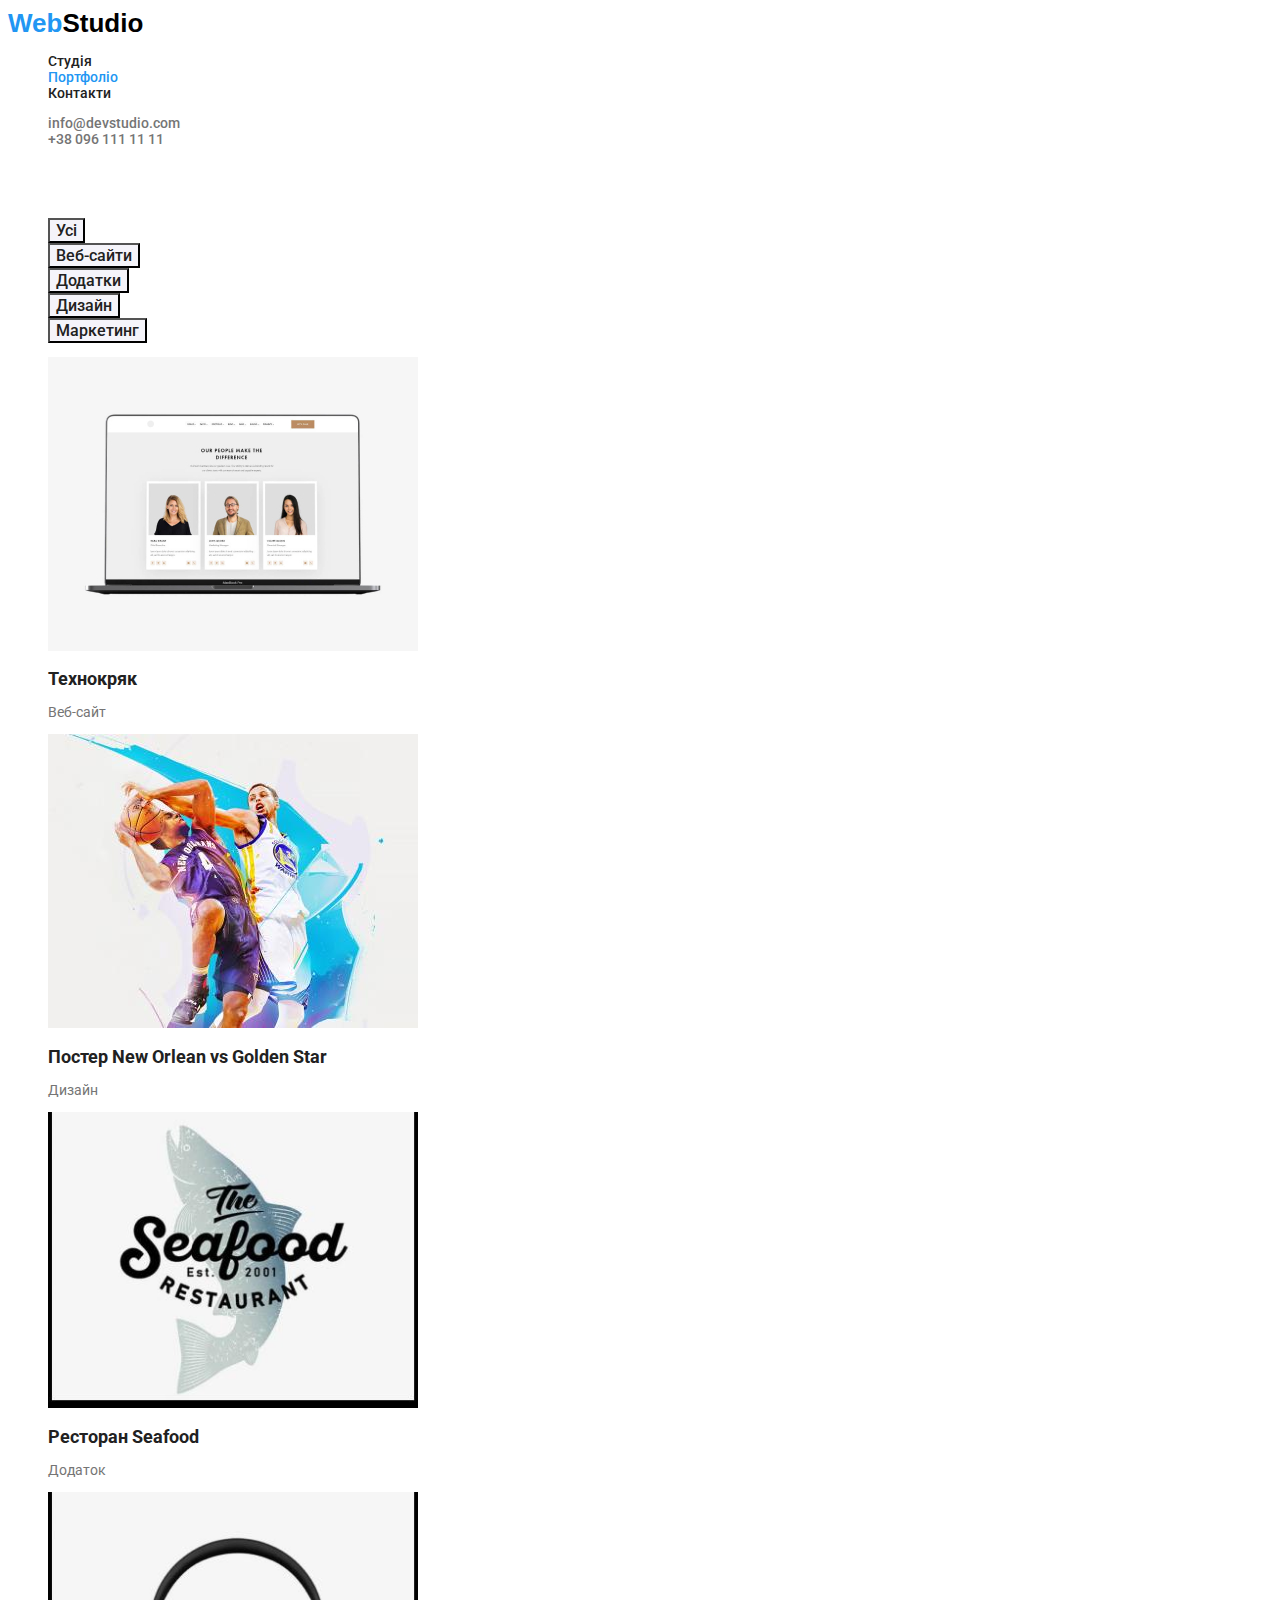
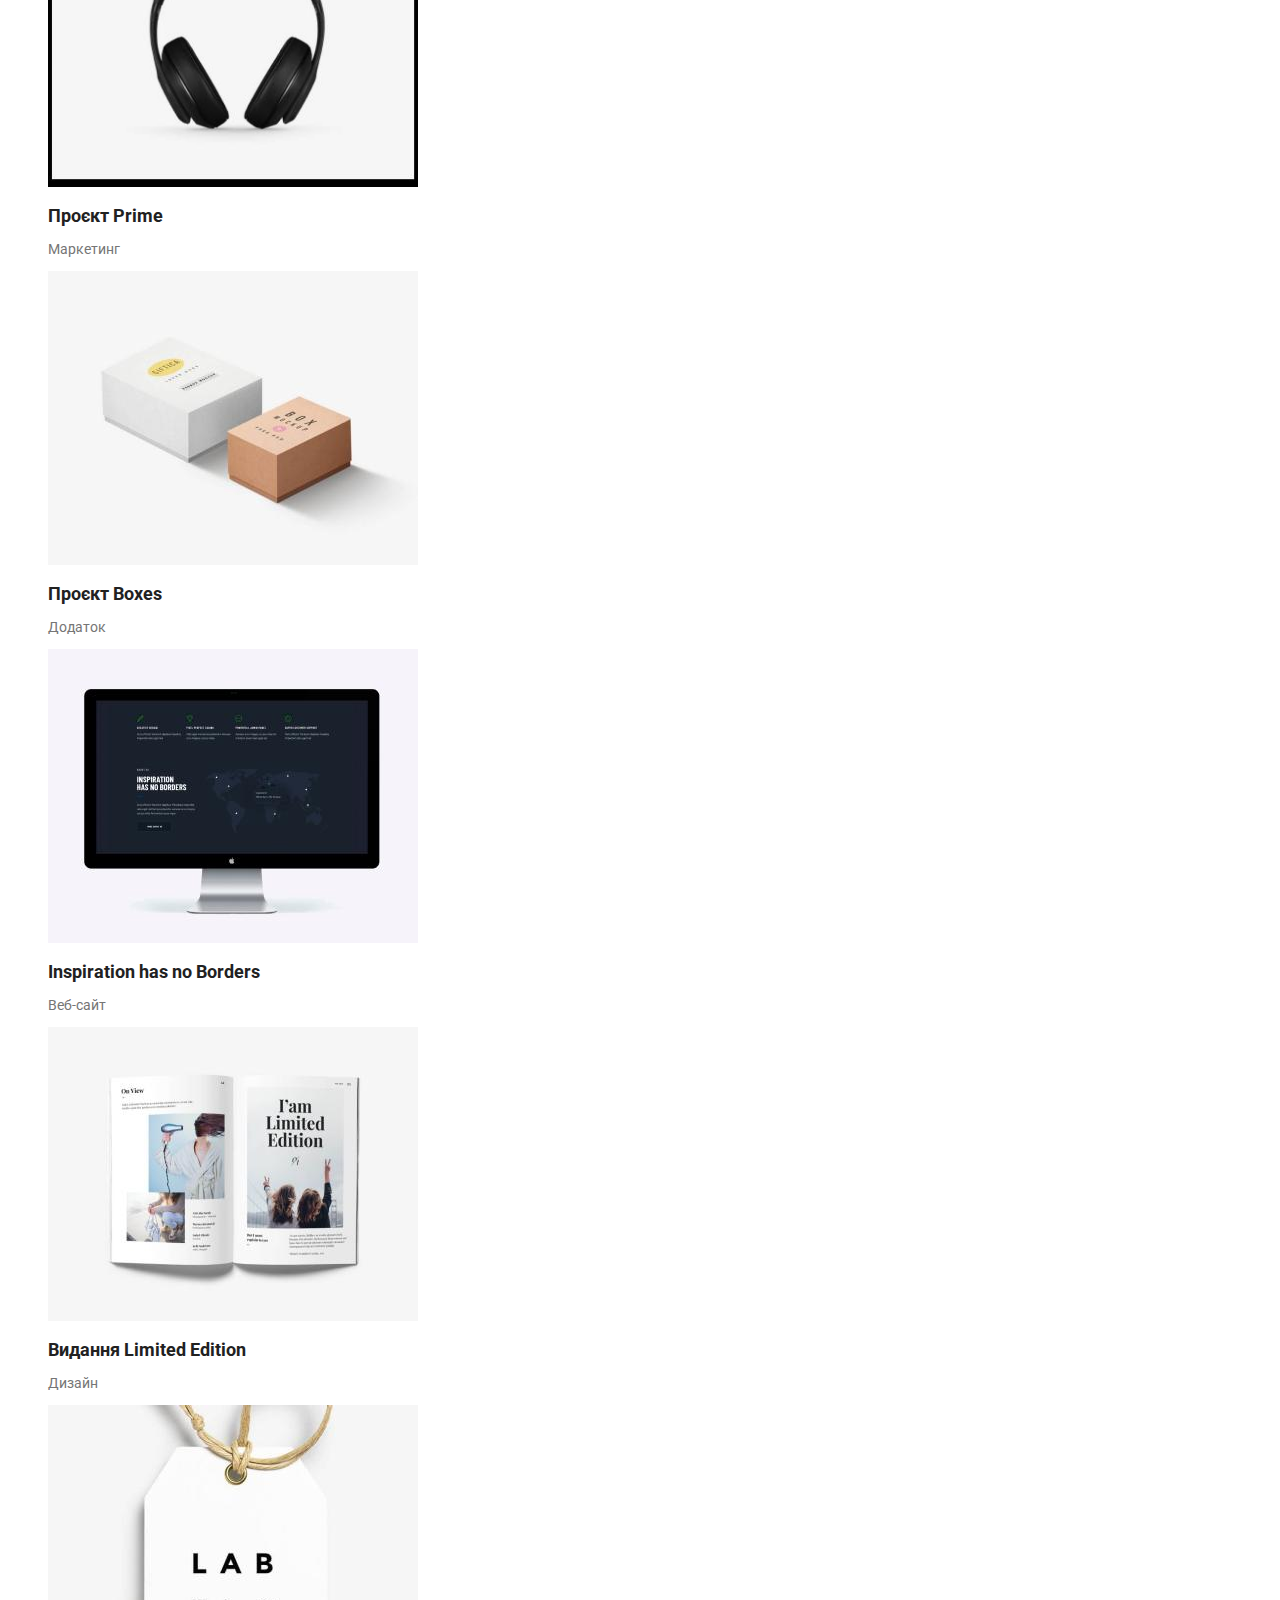
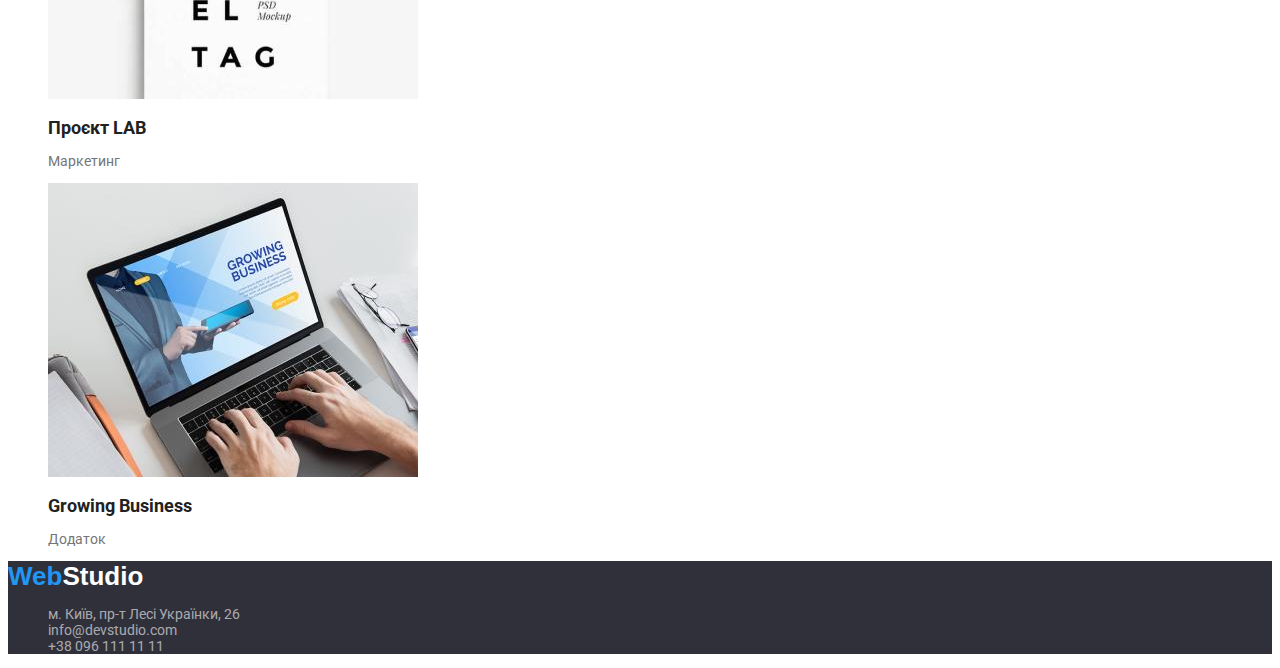
==== commit 6e4b23c1: "виправлення 3" ====
--- a/portfolio.html
+++ b/portfolio.html
@@ -6,12 +6,9 @@
     <meta name="viewport" content="width=device-width, initial-scale=1.0" />
     <title>WebStudio_Portfolio</title>
     <link rel="stylesheet" href="./css/styles.css" />
-    <link rel="preconnect" href="https://fonts.googleapis.com" />
-    <link rel="preconnect" href="https://fonts.gstatic.com" crossorigin />
-    <link
-      href="https://fonts.googleapis.com/css2?family=Raleway:wght@700&family=Roboto:ital,wght@0,400;0,500;0,900;1,700&display=swap"
-      rel="stylesheet"
-    />
+    <link rel="preconnect" href="https://fonts.googleapis.com">
+    <link rel="preconnect" href="https://fonts.gstatic.com" crossorigin>
+    <link href="https://fonts.googleapis.com/css2?family=Roboto:wght@400;500;700;900&display=swap" rel="stylesheet">
   </head>
   <body>
     <header>
--- a/css/styles.css
+++ b/css/styles.css
@@ -11,6 +11,7 @@
     font-weight: 400;
     color: var(--color-primary);
     background: var(--color-white);
+    text-decoration: none;
 }
 ul {
     list-style: none;
@@ -45,6 +46,7 @@
 .communication {
 color: #757575;
 text-decoration: none;
+font-weight: 500;
 }
 .communication:hover,
 .communication:focus{
@@ -92,11 +94,11 @@
     font-size: 36px;
     font-weight: 700;
 }
-.our-team h3, p {
+.our-team h3 {
     font-size: 16px;
     font-weight: 500;
 }
-.our-team p {
+.our-team >p {
     font-size: 16px;
     font-weight: 400;
 }
@@ -128,8 +130,13 @@
     font-size: 14px;
     font-weight: 400;
 }
-.lik-footer {
+.footer_adress {
+    color: var(--color-white);
+    font-style: normal;
+}
+.link-footer {
    color: rgba(255, 255, 255, 0.6);
+   font-style: normal;
 }
 /*css portfolio*/
 .filter-portfolio {
@@ -152,8 +159,8 @@
     font-weight:  700;
     font-size: 18px;
 }
-.models p {
+.models >p {
     font-family: 'Roboto', sans-serif;
     font-weight: 400;
     font-size: 16px;
-}+}
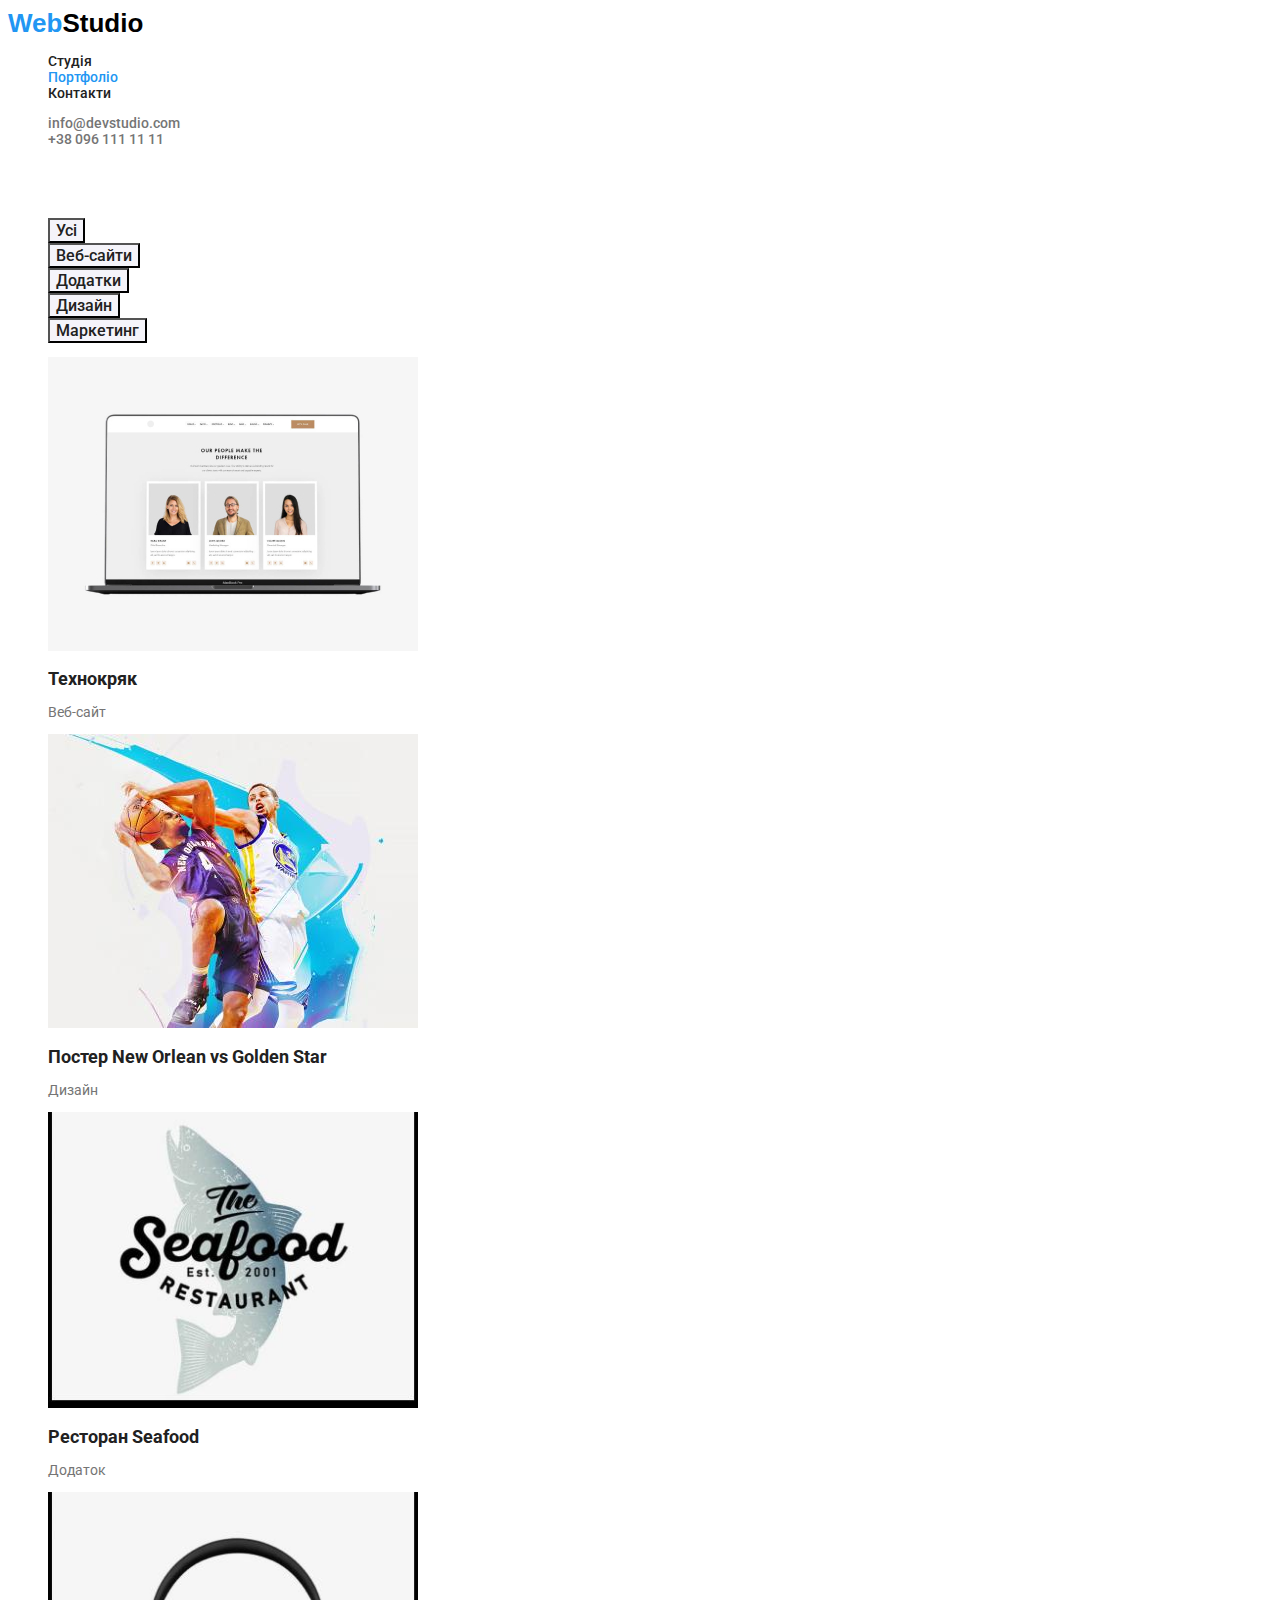
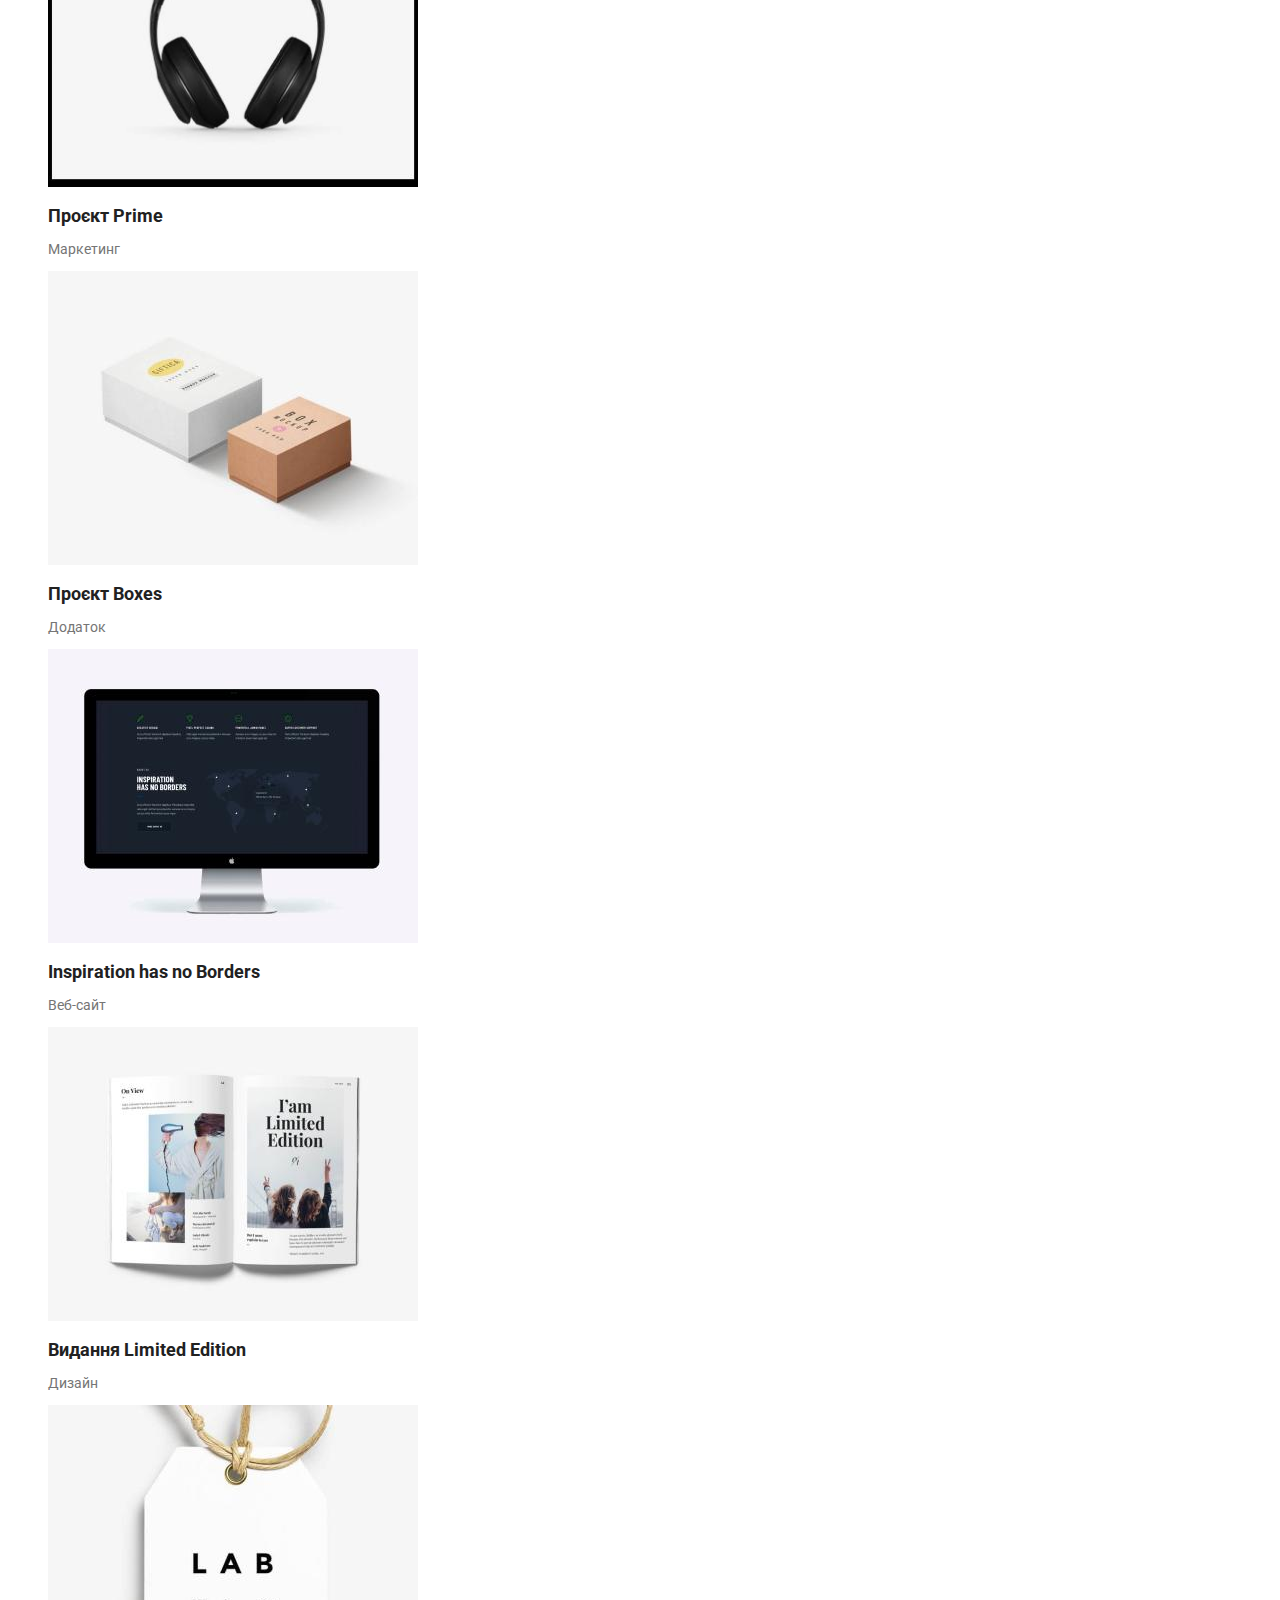
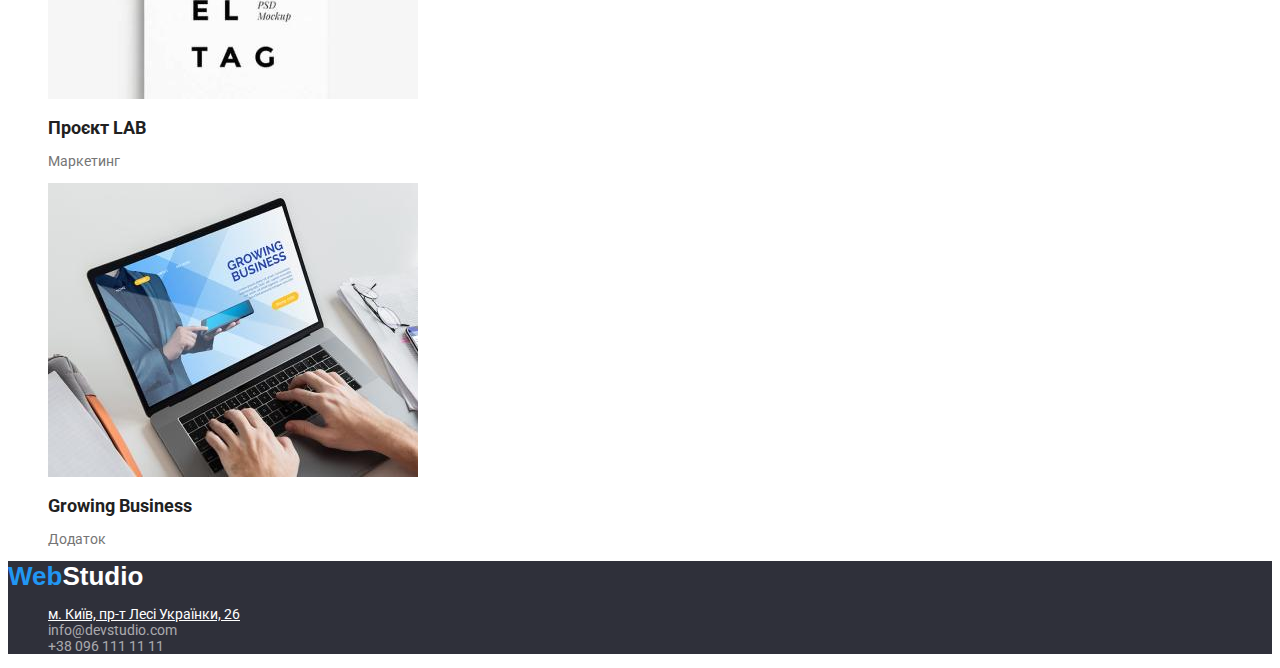
==== commit 2cda9f5c: "виправлення 4" ====
--- a/portfolio.html
+++ b/portfolio.html
@@ -6,9 +6,12 @@
     <meta name="viewport" content="width=device-width, initial-scale=1.0" />
     <title>WebStudio_Portfolio</title>
     <link rel="stylesheet" href="./css/styles.css" />
-    <link rel="preconnect" href="https://fonts.googleapis.com">
-    <link rel="preconnect" href="https://fonts.gstatic.com" crossorigin>
-    <link href="https://fonts.googleapis.com/css2?family=Roboto:wght@400;500;700;900&display=swap" rel="stylesheet">
+    <link rel="preconnect" href="https://fonts.googleapis.com" />
+    <link rel="preconnect" href="https://fonts.gstatic.com" crossorigin />
+    <link
+      href="https://fonts.googleapis.com/css2?family=Roboto:wght@400;500;700;900&display=swap"
+      rel="stylesheet"
+    />
   </head>
   <body>
     <header>
@@ -130,7 +133,9 @@
       <address>
         <ul>
           <li>
-            <a class="link-footer" href="https://goo.gl/maps/vEa3t6t454SskipW9"
+            <a
+              class="footer_adress"
+              href="https://goo.gl/maps/vEa3t6t454SskipW9"
               >м. Київ, пр-т Лесі Українки, 26</a
             >
           </li>
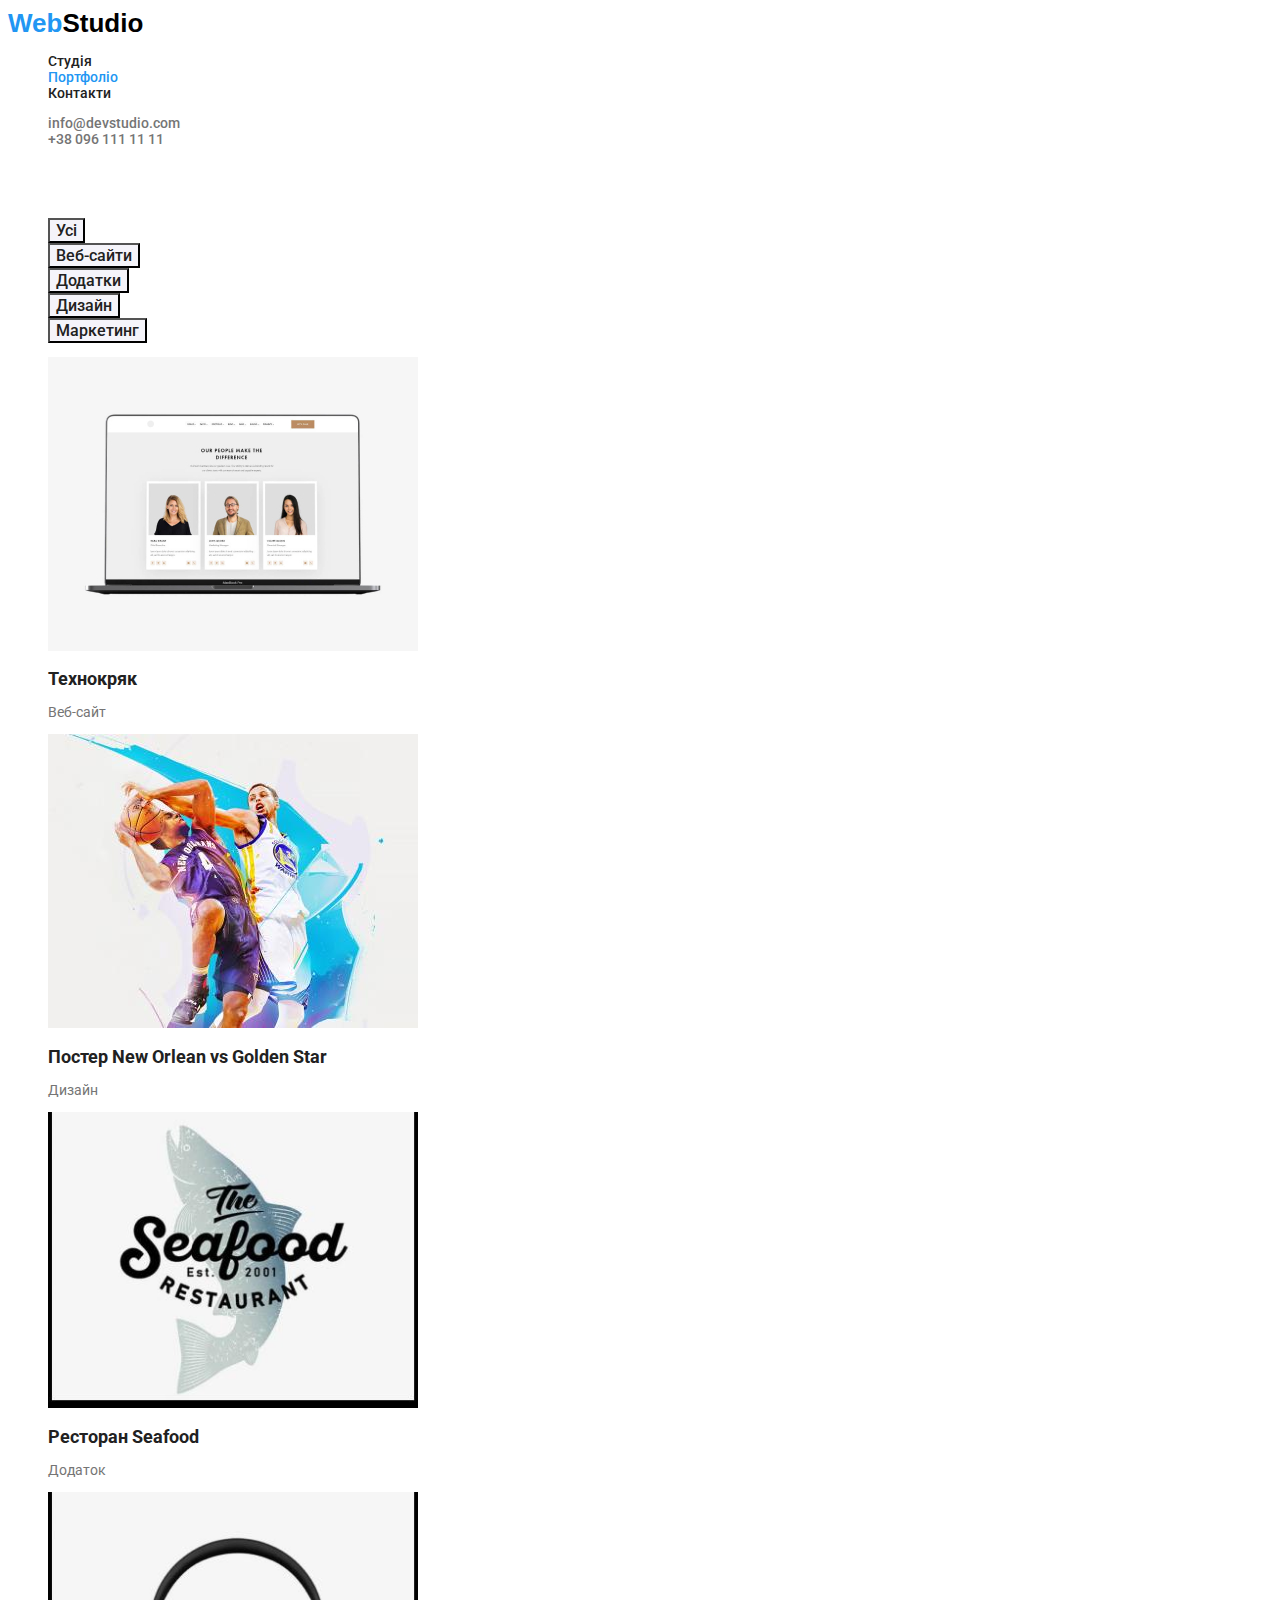
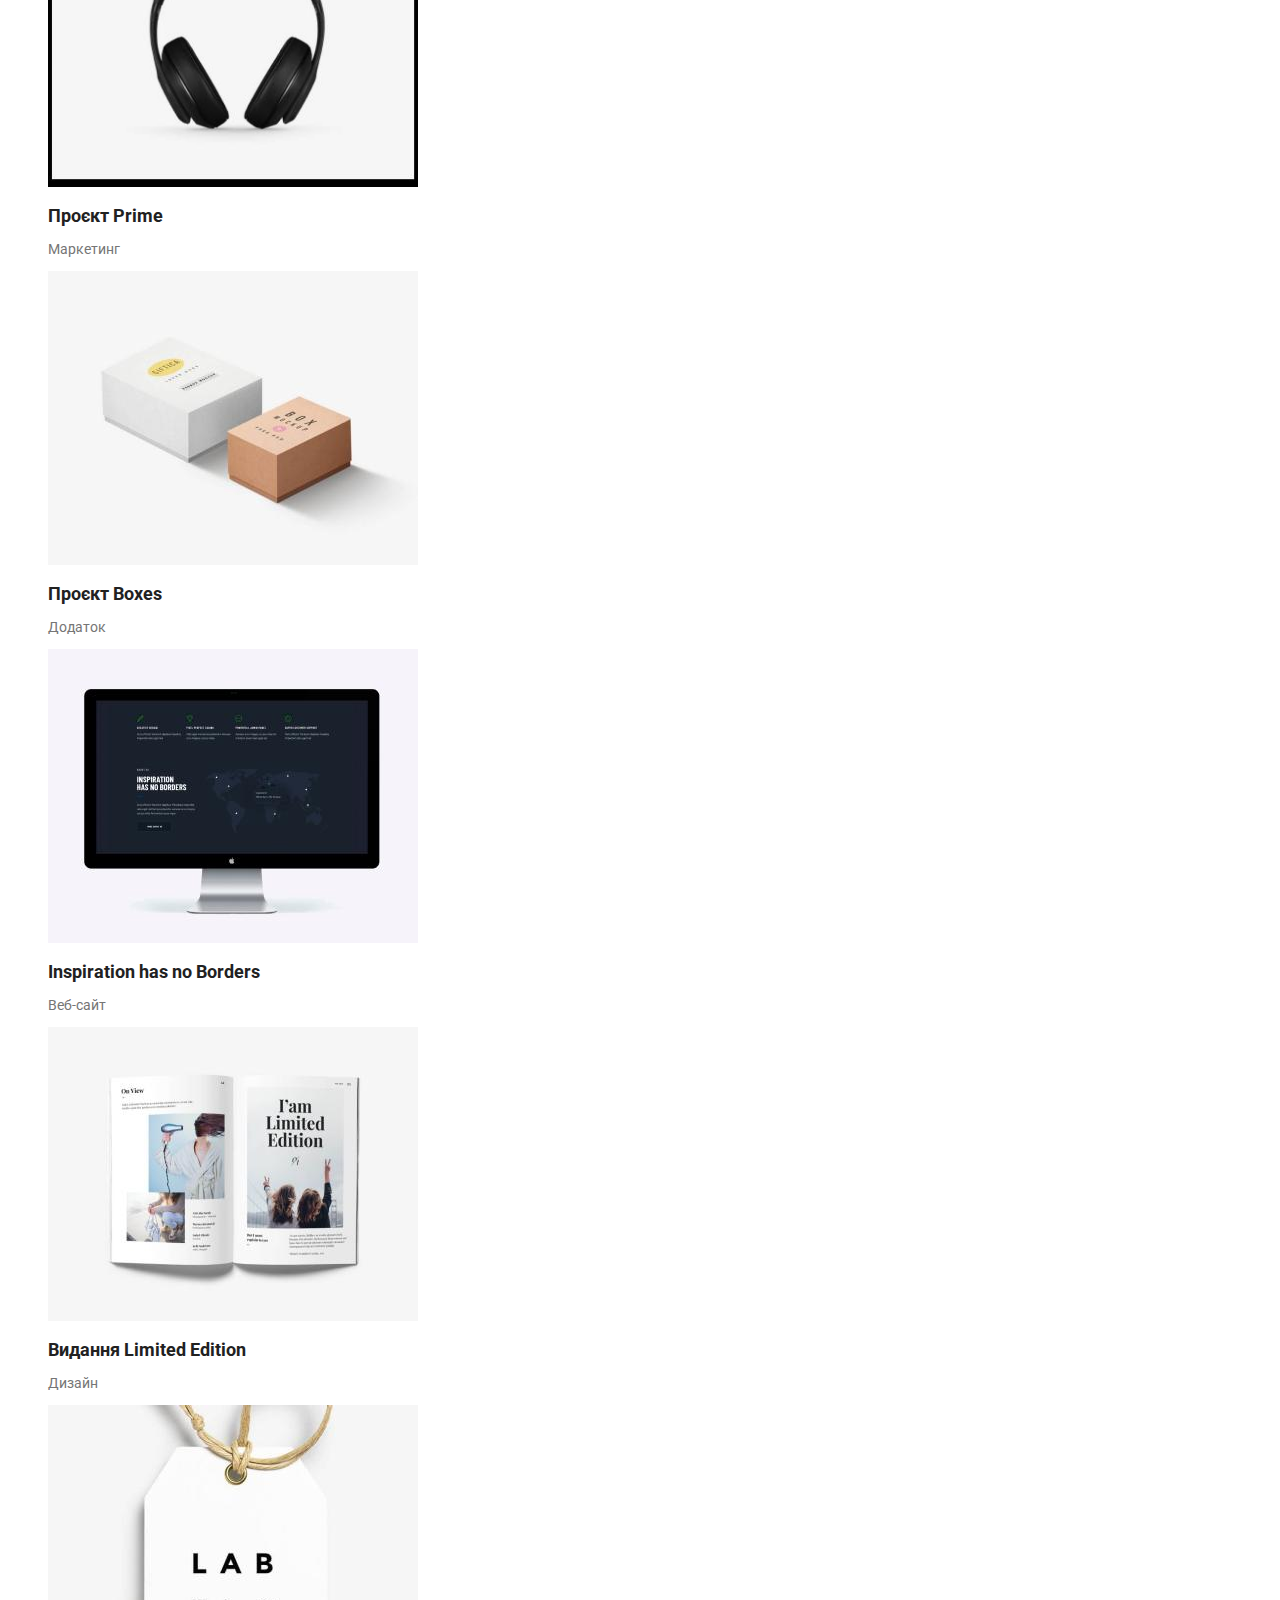
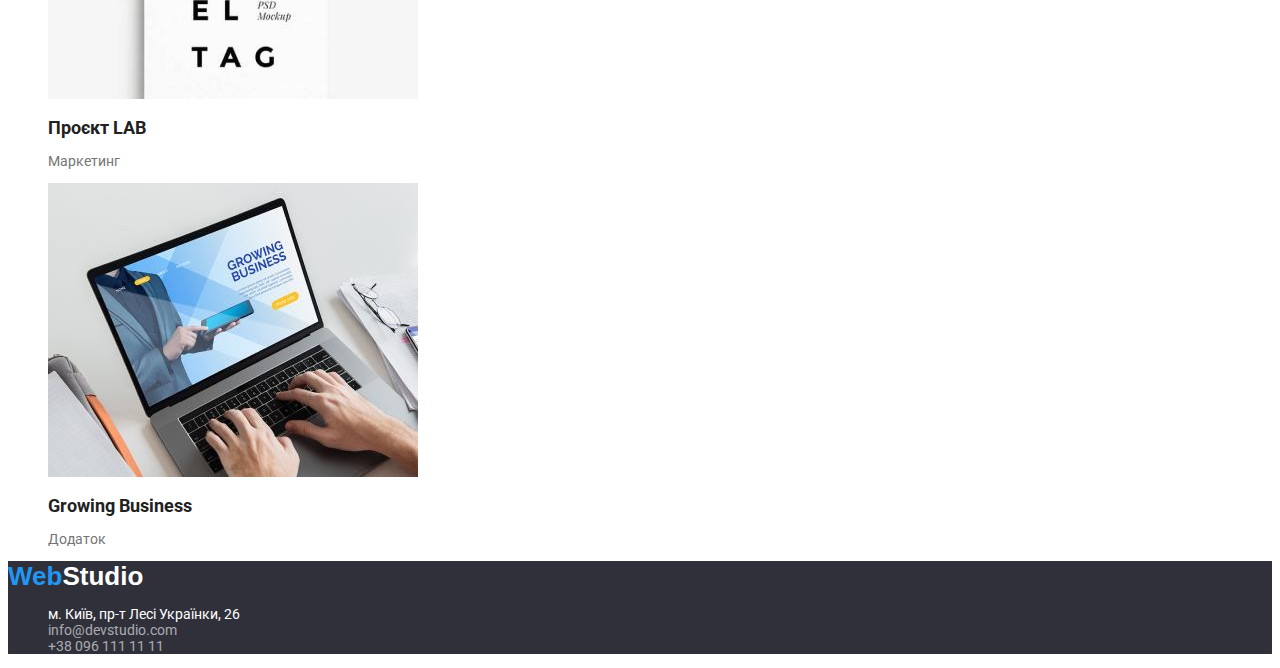
==== commit 6f08d5d1: "виправлення 5" ====
--- a/portfolio.html
+++ b/portfolio.html
@@ -134,7 +134,7 @@
         <ul>
           <li>
             <a
-              class="footer_adress"
+              class="footer-adress"
               href="https://goo.gl/maps/vEa3t6t454SskipW9"
               >м. Київ, пр-т Лесі Українки, 26</a
             >
--- a/css/styles.css
+++ b/css/styles.css
@@ -130,9 +130,10 @@
     font-size: 14px;
     font-weight: 400;
 }
-.footer_adress {
+.footer-adress {
     color: var(--color-white);
     font-style: normal;
+    text-decoration: none;
 }
 .link-footer {
    color: rgba(255, 255, 255, 0.6);
